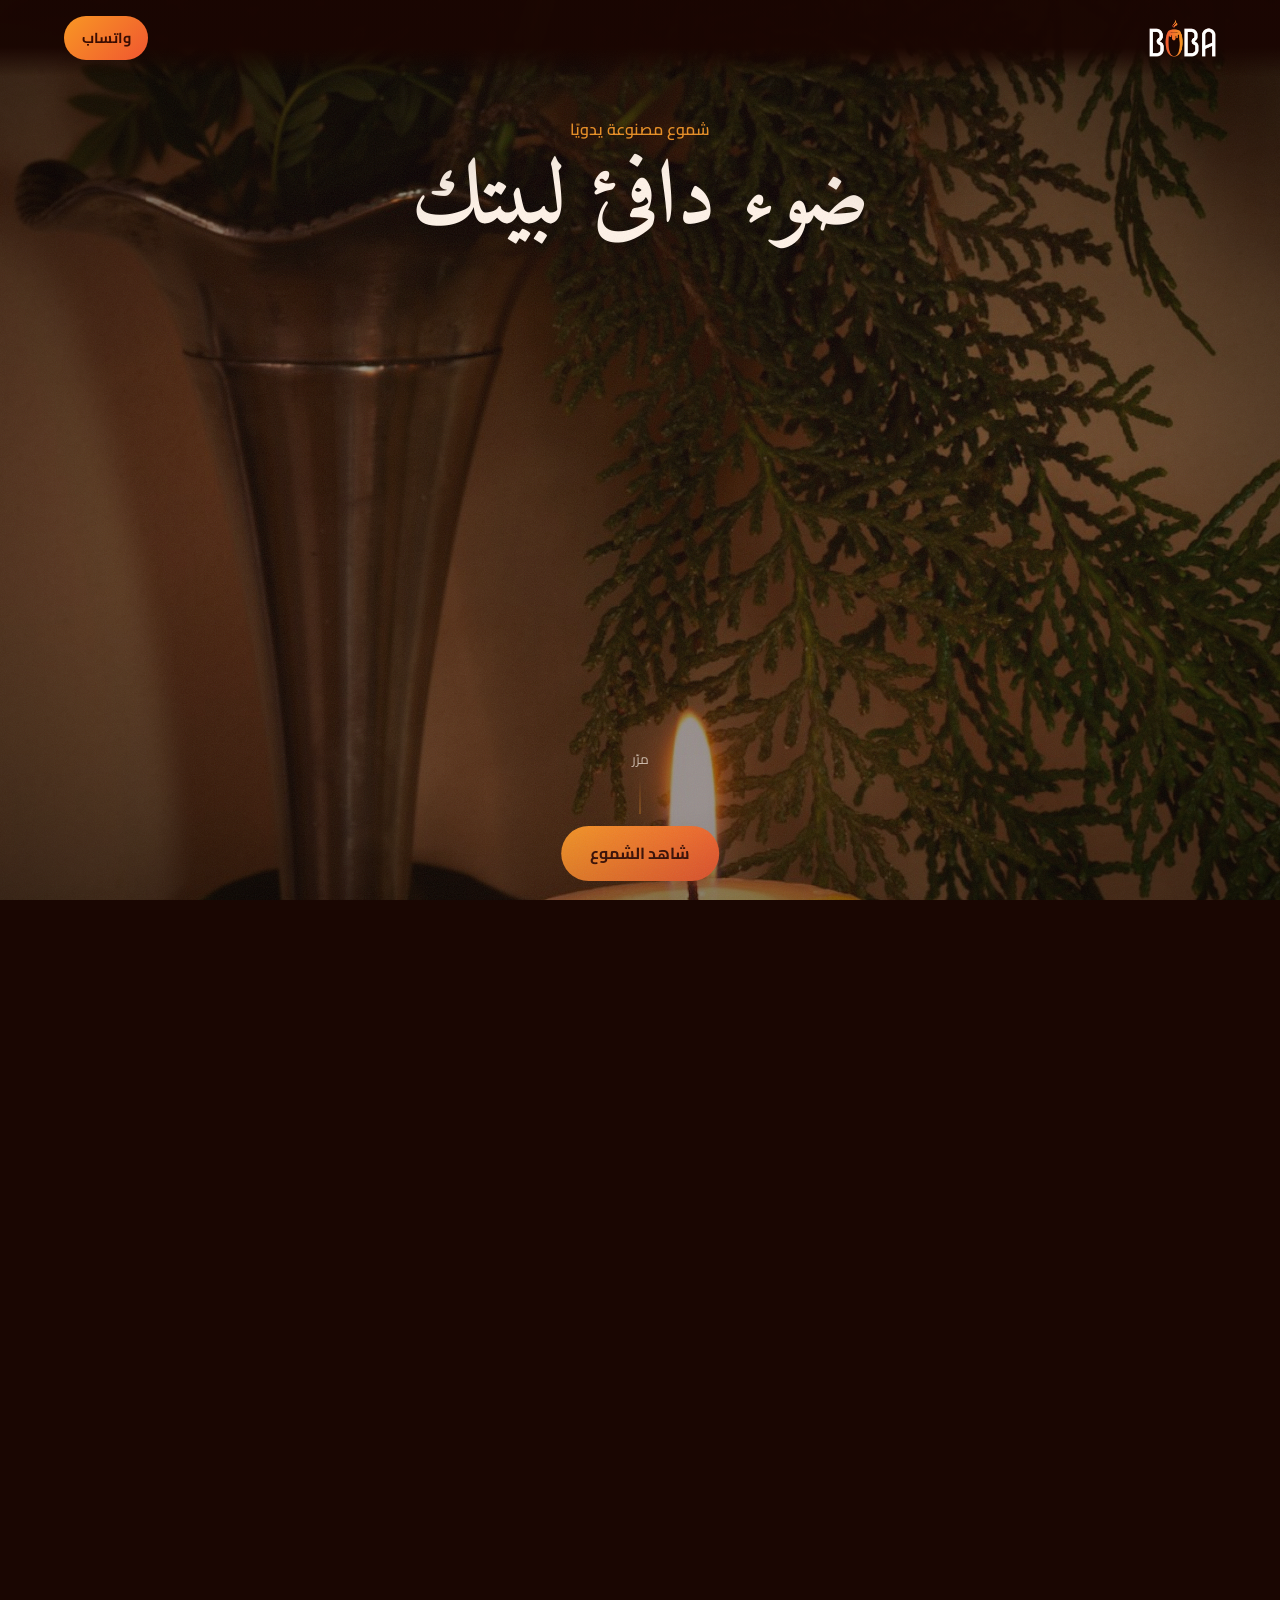
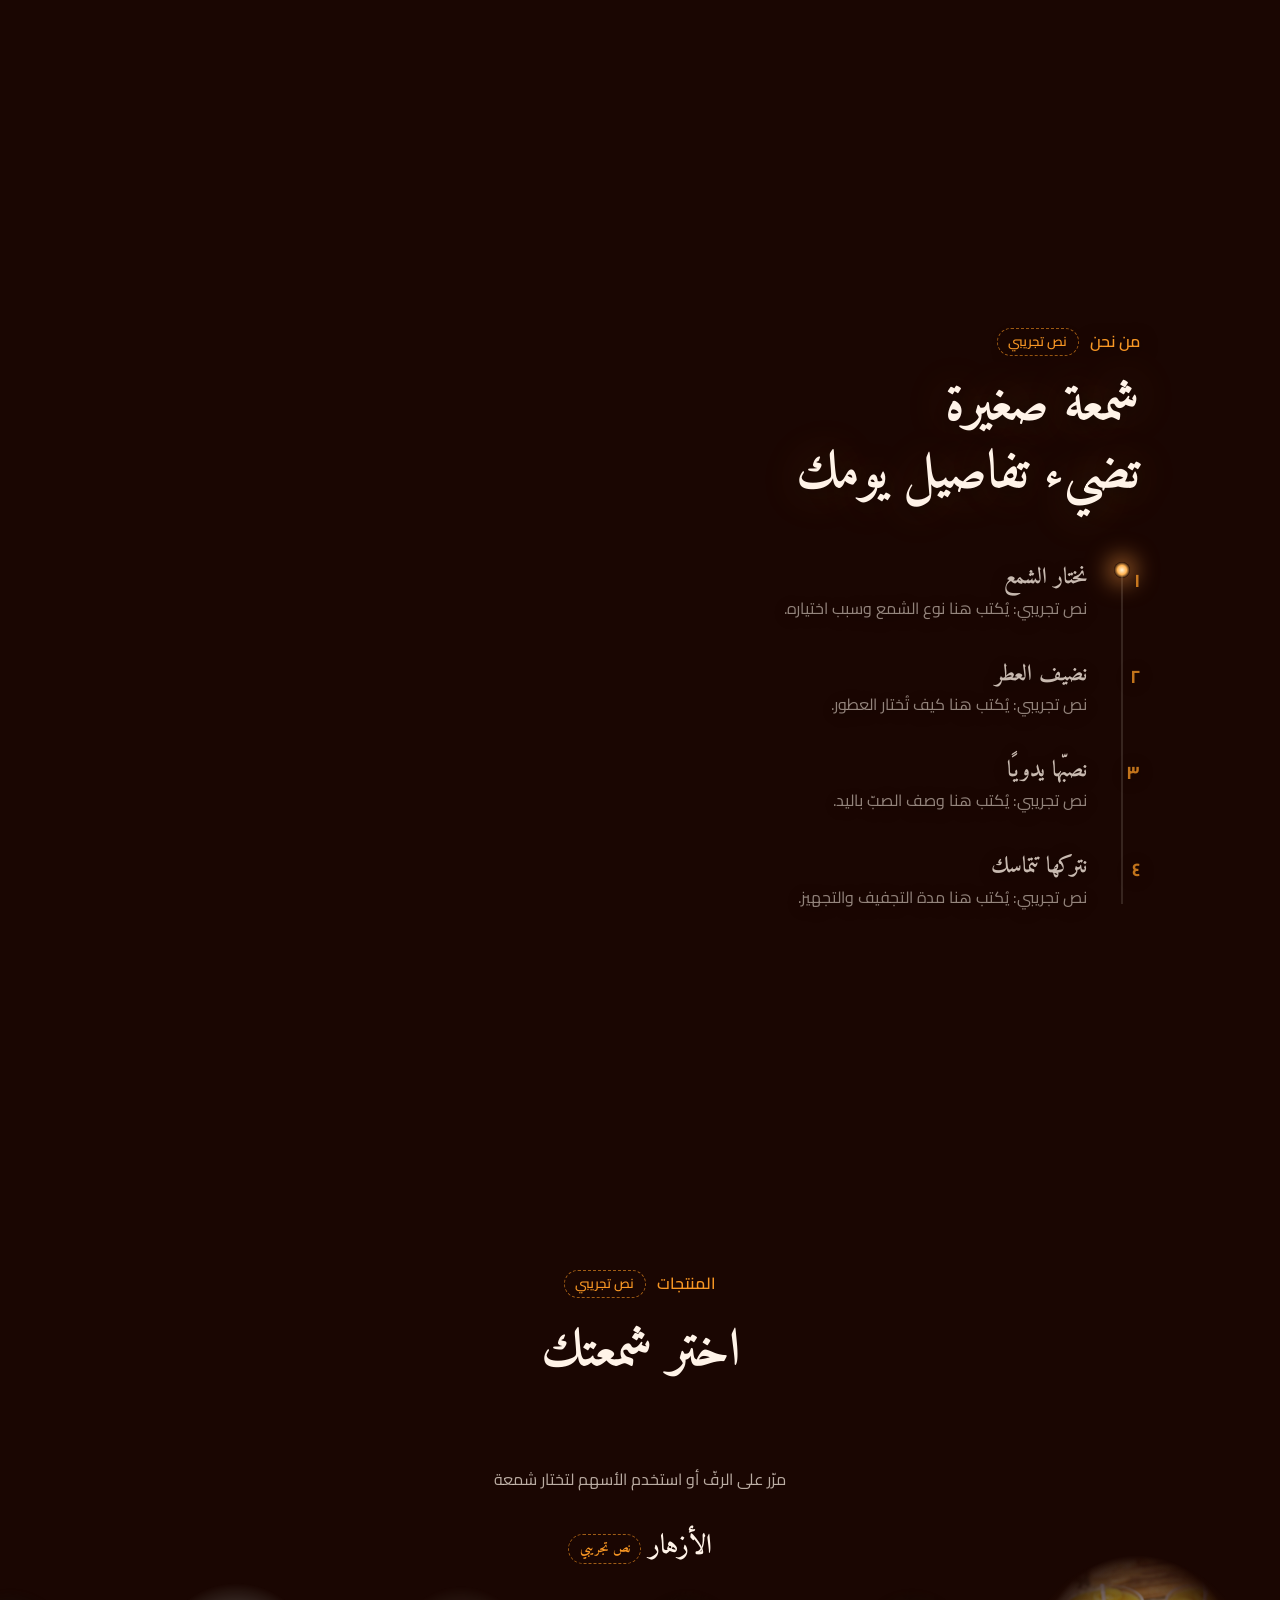
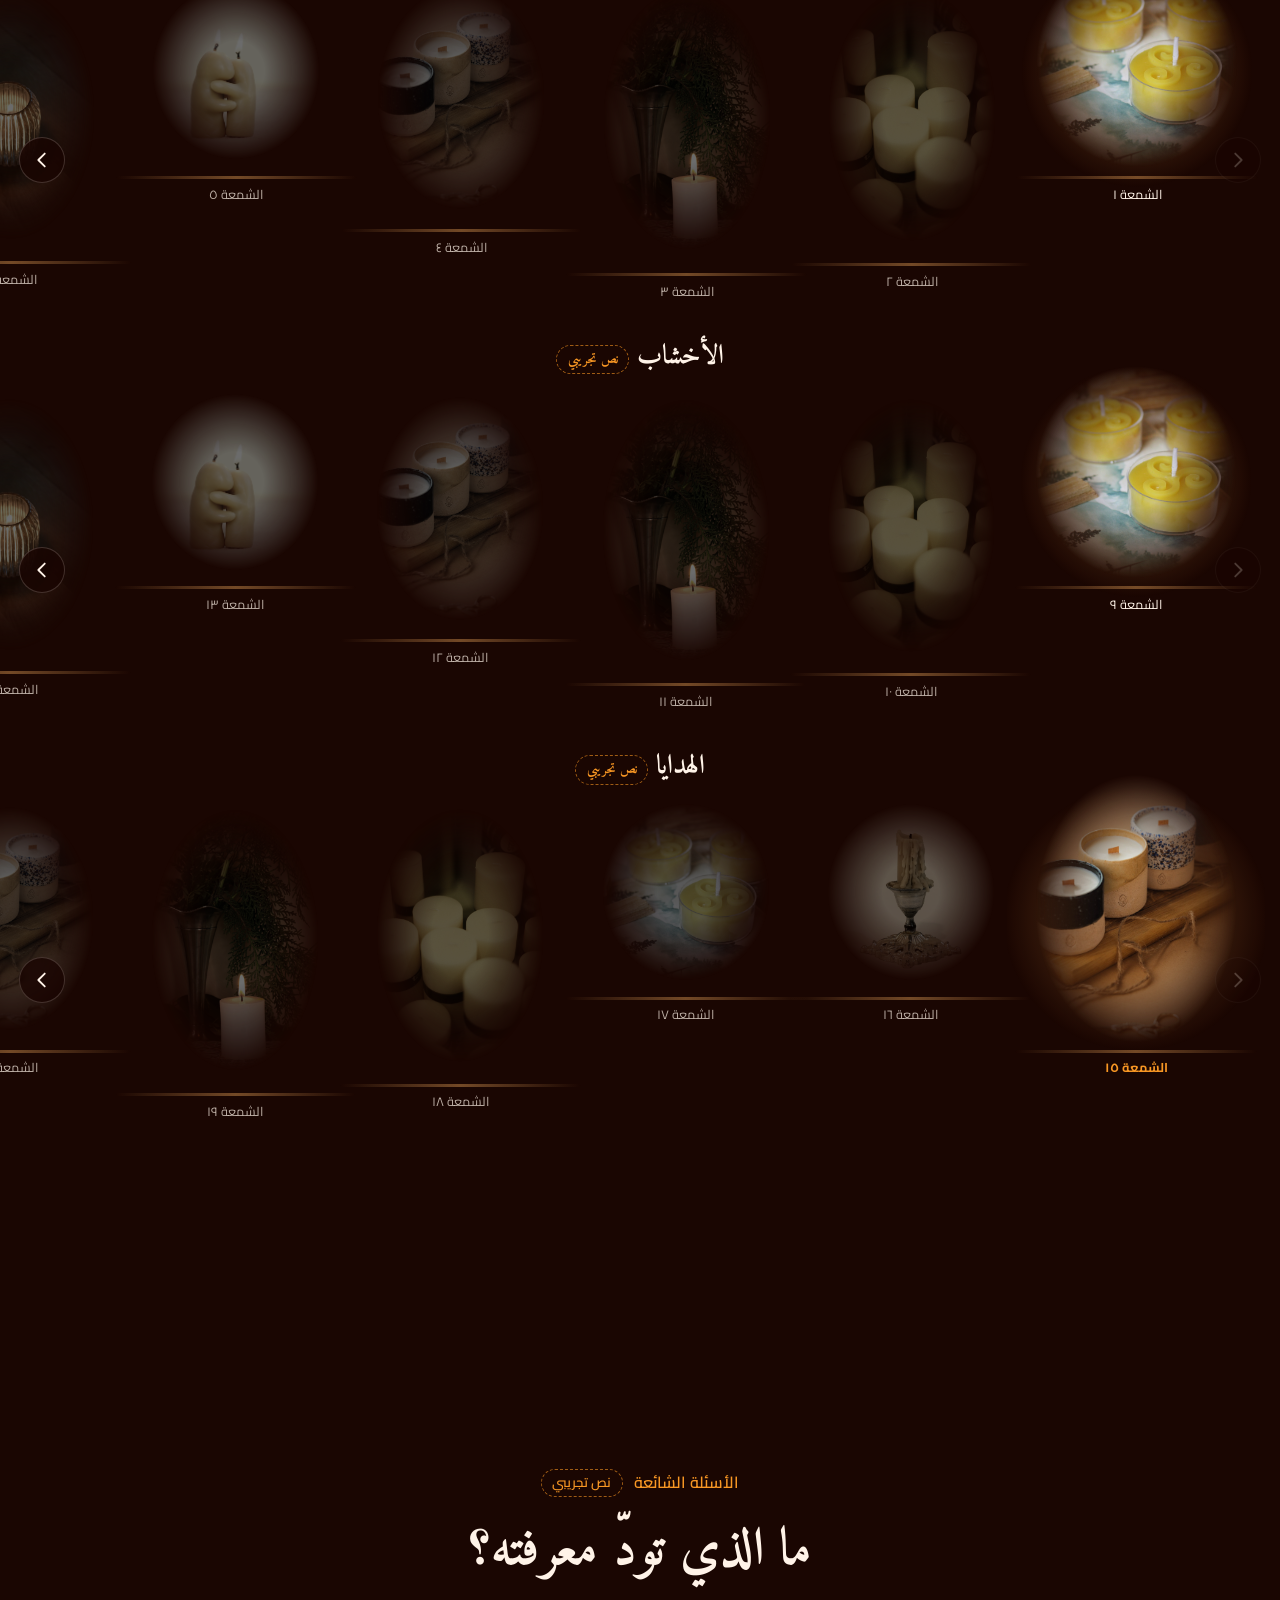
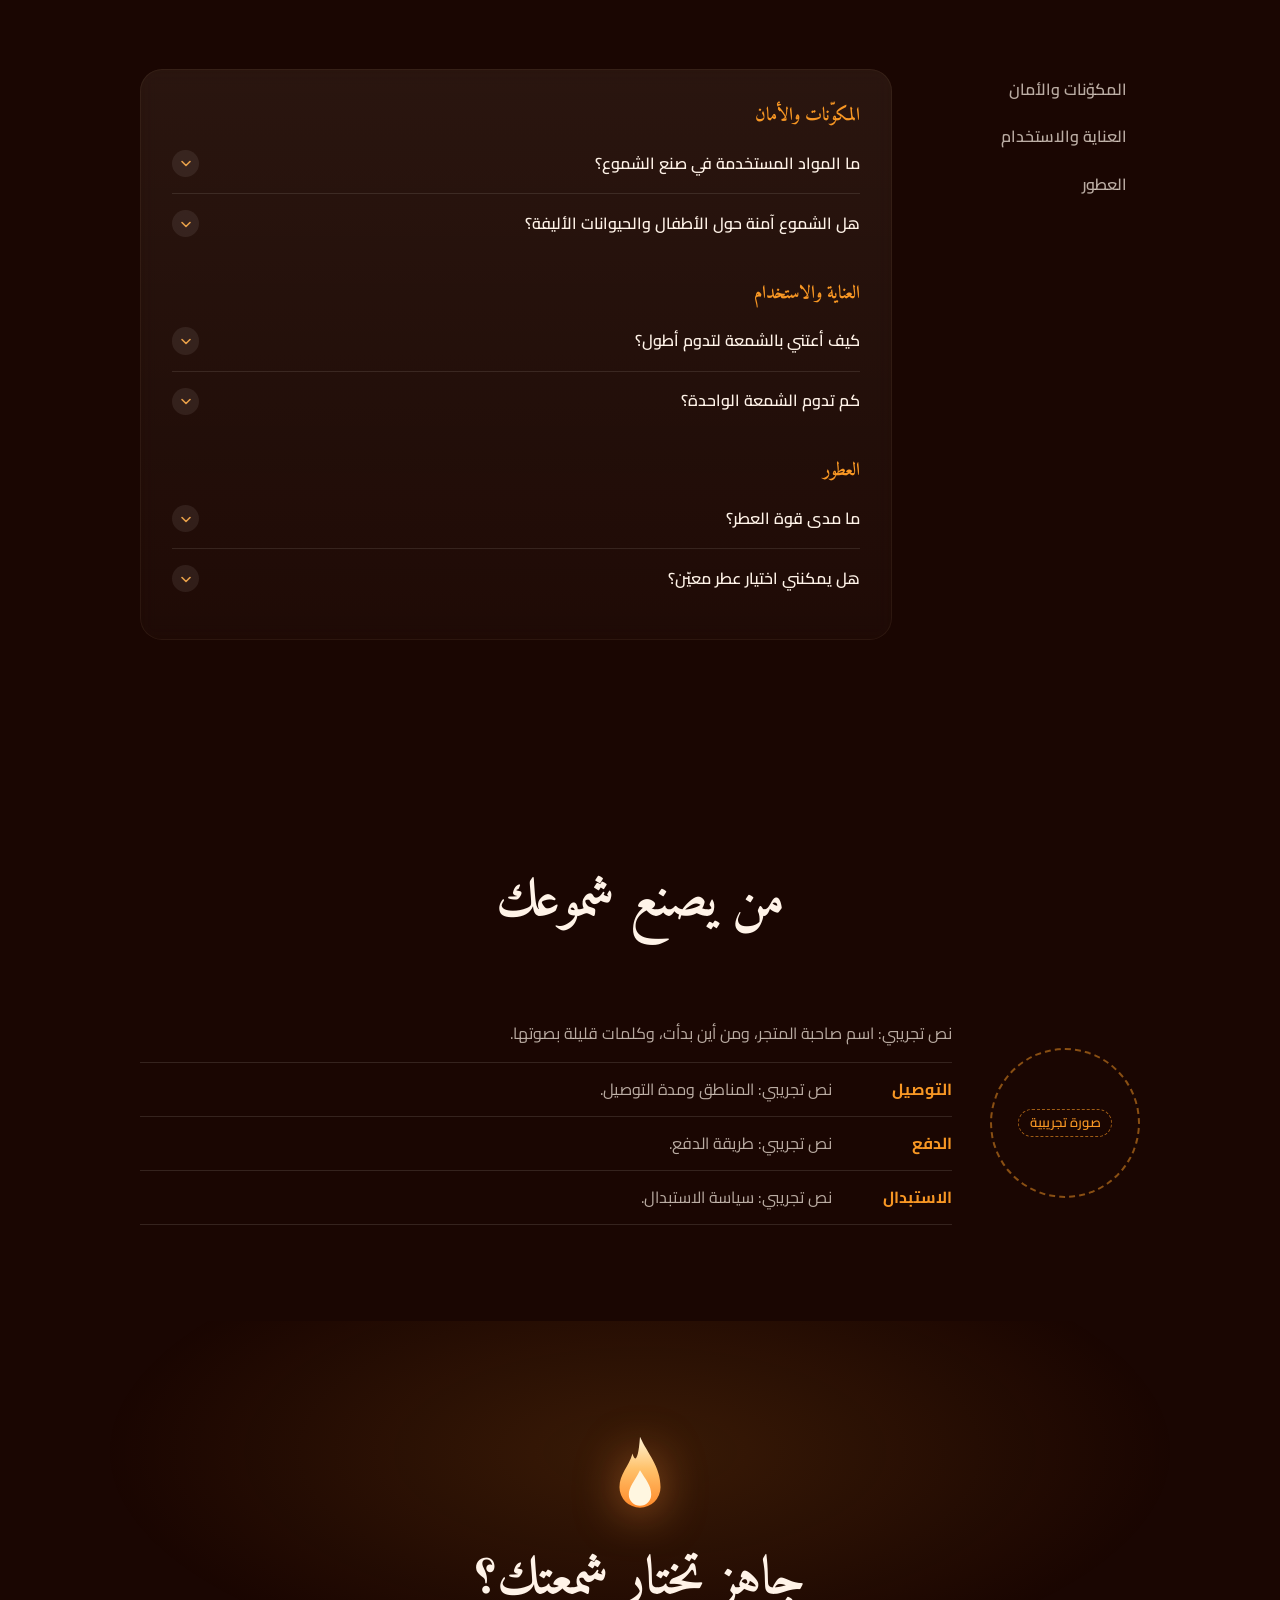
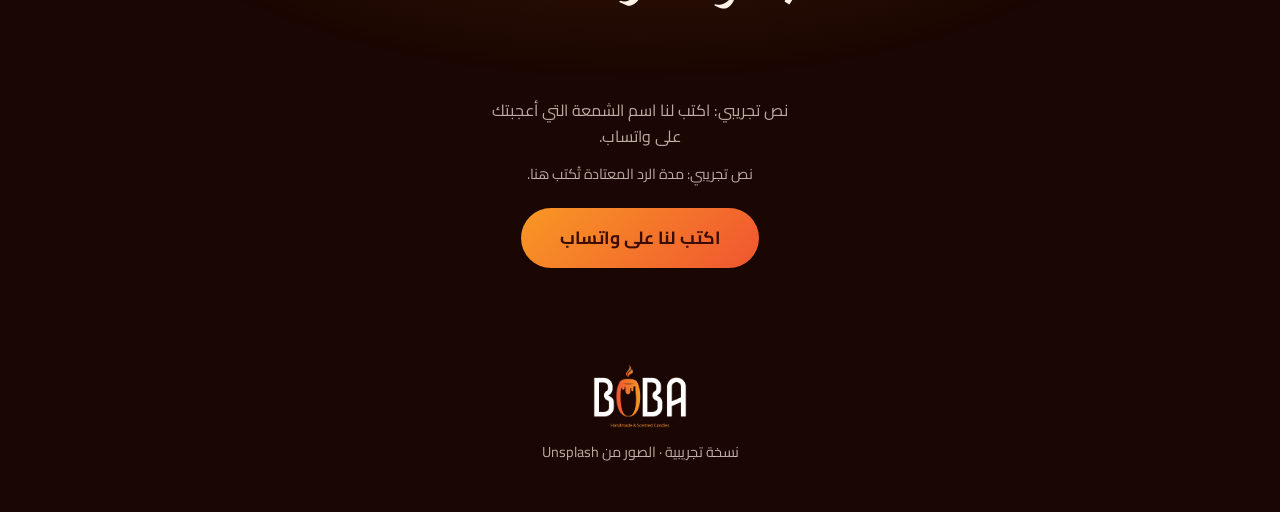
==== index.html @ e6110351 "Poodle puppies: smooth wax body with carved curl relief instead of fur shells Co-Authored-By: Claude" ====
<!doctype html>
<html lang="ar" dir="rtl">
<head>
<meta charset="utf-8">
<meta name="viewport" content="width=device-width, initial-scale=1, viewport-fit=cover">
<title>Boba Candels — شموع مصنوعة يدويًا</title>
<meta name="description" content="Boba Candels: شموع مصنوعة يدويًا وطلبات مخصصة. اختر شمعتك واطلبها عبر واتساب.">
<meta name="theme-color" content="#1a0602">
<link rel="icon" href="data:image/svg+xml,%3Csvg xmlns='http://www.w3.org/2000/svg' viewBox='0 0 32 32'%3E%3Crect width='32' height='32' rx='7' fill='%23591102'/%3E%3Cpath d='M16 5c3 5 6 8 6 12a6 6 0 0 1-12 0c0-4 3-7 6-12z' fill='%23f89724'/%3E%3Cpath d='M16 14c1.5 2.5 2.7 3.8 2.7 5.6a2.7 2.7 0 0 1-5.4 0c0-1.8 1.2-3.1 2.7-5.6z' fill='%23ffd9a0'/%3E%3C/svg%3E">
<meta property="og:type" content="website">
<meta property="og:locale" content="ar_EG">
<meta property="og:title" content="Boba Candels — شموع مصنوعة يدويًا">
<meta property="og:description" content="Boba Candels: شموع مصنوعة يدويًا وطلبات مخصصة. اختر شمعتك واطلبها عبر واتساب.">
<link rel="preconnect" href="https://fonts.googleapis.com">
<link rel="preconnect" href="https://fonts.gstatic.com" crossorigin>
<link href="https://fonts.googleapis.com/css2?family=Cairo:wght@400;600;700&family=Amiri:wght@700&display=swap" rel="stylesheet">
<link rel="modulepreload" href="./vendor/three/build/three.module.js">
<link rel="stylesheet" href="style.css?v=28">
<!-- Three.js 0.160.0, a copy kept in vendor/three (same server, cached). If it cannot load, the page shows the photo instead. -->
<script type="importmap">
{ "imports": {
  "three": "./vendor/three/build/three.module.js",
  "three/addons/": "./vendor/three/examples/jsm/"
} }
</script>
</head>
<body>

<!-- The candle: ONE fixed 3D scene behind the whole page. Its life is the scroll (see candle.js). -->
<div class="candle-bg" id="candleBg" aria-hidden="true"><canvas id="candle"></canvas></div>
<div class="candle-light" aria-hidden="true"></div>
<div class="film" aria-hidden="true"></div>

<a class="skip" href="#main">انتقل إلى المحتوى</a>

<header class="top">
  <a class="brand" href="#main" aria-label="Boba Candels"><img src="assets/brand/boba-mark.png" width="66" height="38" alt="Boba Candels"></a>
  <div class="top-actions">
    <!-- the order basket: shown once a candle was added (page.js) -->
    <button type="button" class="basket-btn" id="basketBtn" hidden aria-haspopup="dialog"><svg viewBox="0 0 24 24" aria-hidden="true"><path d="M6 8h12l-1 11H7L6 8zM9 8a3 3 0 0 1 6 0"/></svg><span>طلبك</span><b id="basketCount">٠</b></button>
    <a class="btn btn-small away" href="https://wa.me/0000000000" target="_blank" rel="noopener" aria-label="اطلب عبر واتساب">واتساب</a>
  </div>
</header>

<main id="main">

<!-- HERO: the candle appears and lights itself; scrolling turns it, then it slides aside and burns down behind the page -->
<section id="hero" class="hero">
  <div class="stage" id="stage">
    <img id="fallback" class="fallback" src="[data-uri]" data-src="assets/photos/candle-lit-vase.jpg" alt="شمعة مضاءة بجانب مزهرية" loading="lazy" decoding="async">
    <svg class="flame boot" viewBox="0 0 60 96" aria-hidden="true"><defs><linearGradient id="fl2" x1="0" y1="1" x2="0" y2="0"><stop offset="0" stop-color="#ff8a2a"/><stop offset=".55" stop-color="#ffc26b"/><stop offset="1" stop-color="#fff3d6"/></linearGradient></defs><path class="f-outer" d="M30 4C38 22 52 36 52 58a22 22 0 0 1-44 0C8 44 18 36 22 22c2 8 6 10 8-18z" fill="url(#fl2)"/><path class="f-core" d="M30 40c6 10 12 16 12 26a12 12 0 0 1-24 0c0-8 6-14 12-26z" fill="#fff6e0"/></svg>

    <div class="copy copy-a" id="copyA">
      <p class="label">شموع مصنوعة يدويًا</p>
      <h1>ضوء دافئ لبيتك</h1>
    </div>

    <div class="copy copy-b" id="copyB">
      <h2>كل شمعة تُصنع بعناية</h2>
      <p>نص تجريبي للتجربة فقط.</p>
    </div>

    <!-- A cue that there is more below (fades out as the hero is scrolled) -->
    <div class="cue" id="cue" aria-hidden="true"><div class="cue-in"><span>مرّر</span><i class="cue-line"></i></div></div>

    <!-- The one action of the hero: see the candles (the shelf). Ordering by WhatsApp starts from a candle on the shelf. -->
    <a class="btn cta" href="#products">شاهد الشموع</a>
  </div>
</section>

<!-- ABOUT: one-line promise, how a candle is made (steps, not invented years). All text is placeholder. -->
<section id="about" class="about">
  <div class="wrap">
    <p class="kicker">من نحن <span class="tag">نص تجريبي</span></p>
    <h2 class="promise reveal"><span>شمعة صغيرة</span> <span>تضيء تفاصيل يومك</span></h2>

    <!-- How a candle is made: four steps. All text is placeholder. -->
    <ol class="steps">
      <li class="reveal"><span class="num">١</span><div><h3>نختار الشمع</h3><p>نص تجريبي: يُكتب هنا نوع الشمع وسبب اختياره.</p></div></li>
      <li class="reveal"><span class="num">٢</span><div><h3>نضيف العطر</h3><p>نص تجريبي: يُكتب هنا كيف تُختار العطور.</p></div></li>
      <li class="reveal"><span class="num">٣</span><div><h3>نصبّها يدويًا</h3><p>نص تجريبي: يُكتب هنا وصف الصبّ باليد.</p></div></li>
      <li class="reveal"><span class="num">٤</span><div><h3>نتركها تتماسك</h3><p>نص تجريبي: يُكتب هنا مدة التجفيف والتجهيز.</p></div></li>
    </ol>
  </div>
</section>

<!-- PRODUCTS: a shelf you walk along. The candle nearest the middle is "lit" and shows its name and order button (page.js).
     Without JavaScript every item shows its own text and button. Names, texts and photos are all TEST content until the client lists her real candles. -->
<section id="products" class="products">
  <div class="wrap">
    <p class="kicker">المنتجات <span class="tag">نص تجريبي</span></p>
    <h2 class="promise reveal">اختر شمعتك</h2>
    <p class="shelf-hint reveal">مرّر على الرفّ أو استخدم الأسهم لتختار شمعة</p>
  </div>
  <div class="shelf" id="shelf" tabindex="0" aria-label="رفّ الشموع. مرّر لتختار شمعة">
    <div class="shelf-row">
      <div class="shelf-item">
        <div class="img"><img src="[data-uri]" data-src="assets/photos/candle-three-wood.jpg" alt="" loading="lazy" width="1600" height="1067"></div>
        <div class="shelf-meta">
          <span class="tag">نموذج تجريبي</span>
          <h3>الشمعة ١</h3>
          <p class="facts-line">٠٠٠ جم · ٠٠ ساعة · نوع العطر</p>
          <button type="button" class="detail-open" data-detail>التفاصيل</button>
          <a class="btn btn-small" href="https://wa.me/0000000000?text=%D9%85%D8%B1%D8%AD%D8%A8%D9%8B%D8%A7%D8%8C%20%D8%A3%D8%B1%D9%8A%D8%AF%20%D8%A3%D9%86%20%D8%A3%D8%B7%D9%84%D8%A8%3A%20%D8%A7%D9%84%D8%B4%D9%85%D8%B9%D8%A9%20%D9%A1" target="_blank" rel="noopener">اطلب عبر واتساب</a>
        </div>
      </div>
      <div class="shelf-item">
        <div class="img"><img src="[data-uri]" data-src="assets/photos/candle-pillars-dark-bands.jpg" alt="" loading="lazy" width="1100" height="1659"></div>
        <div class="shelf-meta">
          <span class="tag">نموذج تجريبي</span>
          <h3>الشمعة ٢</h3>
          <p class="facts-line">٠٠٠ جم · ٠٠ ساعة · نوع العطر</p>
          <button type="button" class="detail-open" data-detail>التفاصيل</button>
          <a class="btn btn-small" href="https://wa.me/0000000000?text=%D9%85%D8%B1%D8%AD%D8%A8%D9%8B%D8%A7%D8%8C%20%D8%A3%D8%B1%D9%8A%D8%AF%20%D8%A3%D9%86%20%D8%A3%D8%B7%D9%84%D8%A8%3A%20%D8%A7%D9%84%D8%B4%D9%85%D8%B9%D8%A9%20%D9%A2" target="_blank" rel="noopener">اطلب عبر واتساب</a>
        </div>
      </div>
      <div class="shelf-item">
        <div class="img"><img src="[data-uri]" data-src="assets/photos/candle-lit-vase.jpg" alt="" loading="lazy" width="1100" height="1716"></div>
        <div class="shelf-meta">
          <span class="tag">نموذج تجريبي</span>
          <h3>الشمعة ٣</h3>
          <p class="facts-line">٠٠٠ جم · ٠٠ ساعة · نوع العطر</p>
          <button type="button" class="detail-open" data-detail>التفاصيل</button>
          <a class="btn btn-small" href="https://wa.me/0000000000?text=%D9%85%D8%B1%D8%AD%D8%A8%D9%8B%D8%A7%D8%8C%20%D8%A3%D8%B1%D9%8A%D8%AF%20%D8%A3%D9%86%20%D8%A3%D8%B7%D9%84%D8%A8%3A%20%D8%A7%D9%84%D8%B4%D9%85%D8%B9%D8%A9%20%D9%A3" target="_blank" rel="noopener">اطلب عبر واتساب</a>
        </div>
      </div>
      <div class="shelf-item">
        <div class="img"><img src="[data-uri]" data-src="assets/photos/candle-ceramic-cups.jpg" alt="" loading="lazy" width="1100" height="1462"></div>
        <div class="shelf-meta">
          <span class="tag">نموذج تجريبي</span>
          <h3>الشمعة ٤</h3>
          <p class="facts-line">٠٠٠ جم · ٠٠ ساعة · نوع العطر</p>
          <button type="button" class="detail-open" data-detail>التفاصيل</button>
          <a class="btn btn-small" href="https://wa.me/0000000000?text=%D9%85%D8%B1%D8%AD%D8%A8%D9%8B%D8%A7%D8%8C%20%D8%A3%D8%B1%D9%8A%D8%AF%20%D8%A3%D9%86%20%D8%A3%D8%B7%D9%84%D8%A8%3A%20%D8%A7%D9%84%D8%B4%D9%85%D8%B9%D8%A9%20%D9%A4" target="_blank" rel="noopener">اطلب عبر واتساب</a>
        </div>
      </div>
      <div class="shelf-item">
        <div class="img"><img src="[data-uri]" data-src="assets/photos/candle-beeswax-hug.jpg" alt="" loading="lazy" width="1100" height="731"></div>
        <div class="shelf-meta">
          <span class="tag">نموذج تجريبي</span>
          <h3>الشمعة ٥</h3>
          <p class="facts-line">٠٠٠ جم · ٠٠ ساعة · نوع العطر</p>
          <button type="button" class="detail-open" data-detail>التفاصيل</button>
          <a class="btn btn-small" href="https://wa.me/0000000000?text=%D9%85%D8%B1%D8%AD%D8%A8%D9%8B%D8%A7%D8%8C%20%D8%A3%D8%B1%D9%8A%D8%AF%20%D8%A3%D9%86%20%D8%A3%D8%B7%D9%84%D8%A8%3A%20%D8%A7%D9%84%D8%B4%D9%85%D8%B9%D8%A9%20%D9%A5" target="_blank" rel="noopener">اطلب عبر واتساب</a>
        </div>
      </div>
      <div class="shelf-item">
        <div class="img"><img src="[data-uri]" data-src="assets/photos/candle-ribbed-votive.jpg" alt="" loading="lazy" width="1100" height="1648"></div>
        <div class="shelf-meta">
          <span class="tag">نموذج تجريبي</span>
          <h3>الشمعة ٦</h3>
          <p class="facts-line">٠٠٠ جم · ٠٠ ساعة · نوع العطر</p>
          <button type="button" class="detail-open" data-detail>التفاصيل</button>
          <a class="btn btn-small" href="https://wa.me/0000000000?text=%D9%85%D8%B1%D8%AD%D8%A8%D9%8B%D8%A7%D8%8C%20%D8%A3%D8%B1%D9%8A%D8%AF%20%D8%A3%D9%86%20%D8%A3%D8%B7%D9%84%D8%A8%3A%20%D8%A7%D9%84%D8%B4%D9%85%D8%B9%D8%A9%20%D9%A6" target="_blank" rel="noopener">اطلب عبر واتساب</a>
        </div>
      </div>
      <div class="shelf-item">
        <div class="img"><img src="[data-uri]" data-src="assets/photos/candle-ceramic-cups.jpg" alt="" loading="lazy" width="1100" height="1462"></div>
        <div class="shelf-meta">
          <span class="tag">نموذج تجريبي</span>
          <h3>الشمعة ٧</h3>
          <p class="facts-line">٠٠٠ جم · ٠٠ ساعة · نوع العطر</p>
          <button type="button" class="detail-open" data-detail>التفاصيل</button>
          <a class="btn btn-small" href="https://wa.me/0000000000?text=%D9%85%D8%B1%D8%AD%D8%A8%D9%8B%D8%A7%D8%8C%20%D8%A3%D8%B1%D9%8A%D8%AF%20%D8%A3%D9%86%20%D8%A3%D8%B7%D9%84%D8%A8%3A%20%D8%A7%D9%84%D8%B4%D9%85%D8%B9%D8%A9%20%D9%A7" target="_blank" rel="noopener">اطلب عبر واتساب</a>
        </div>
      </div>
      <div class="shelf-item">
        <div class="img"><img src="[data-uri]" data-src="assets/photos/candle-drippy-candlestick.jpg" alt="" loading="lazy" width="1100" height="1100"></div>
        <div class="shelf-meta">
          <span class="tag">نموذج تجريبي</span>
          <h3>الشمعة ٨</h3>
          <p class="facts-line">٠٠٠ جم · ٠٠ ساعة · نوع العطر</p>
          <button type="button" class="detail-open" data-detail>التفاصيل</button>
          <a class="btn btn-small" href="https://wa.me/0000000000?text=%D9%85%D8%B1%D8%AD%D8%A8%D9%8B%D8%A7%D8%8C%20%D8%A3%D8%B1%D9%8A%D8%AF%20%D8%A3%D9%86%20%D8%A3%D8%B7%D9%84%D8%A8%3A%20%D8%A7%D9%84%D8%B4%D9%85%D8%B9%D8%A9%20%D9%A8" target="_blank" rel="noopener">اطلب عبر واتساب</a>
        </div>
      </div>
    </div>
  </div>
  <div class="shelf-ctrl" id="shelfCtrl" hidden>
    <button type="button" id="shelfPrev" aria-label="الشمعة السابقة"><svg viewBox="0 0 24 24" aria-hidden="true"><path d="M9 5l7 7-7 7"/></svg></button>
    <span class="shelf-count" id="shelfCount" aria-hidden="true">١ / ٨</span>
    <button type="button" id="shelfNext" aria-label="الشمعة التالية"><svg viewBox="0 0 24 24" aria-hidden="true"><path d="M15 5l-7 7 7 7"/></svg></button>
  </div>
  <p class="sr-only" id="shelfLive" aria-live="polite"></p>
</section>

<!-- FAQ: product questions first, in one soft panel, grouped by topic. All questions and answers are placeholders until the client writes hers. No testimonials: there are no real reviews. -->
<section id="faq" class="faq">
  <div class="wrap">
    <p class="kicker">الأسئلة الشائعة <span class="tag">نص تجريبي</span></p>
    <h2 class="promise reveal">ما الذي تودّ معرفته؟</h2>
    <div class="faq-layout reveal">
      <nav class="faq-nav" aria-label="مواضيع الأسئلة"><a href="#faq-materials">المكوّنات والأمان</a><a href="#faq-care">العناية والاستخدام</a><a href="#faq-scent">العطور</a></nav>
      <div class="faq-panel">
        <div class="faq-group" id="faq-materials">
          <h3>المكوّنات والأمان</h3>
          <details><summary>ما المواد المستخدمة في صنع الشموع؟</summary><p>نص تجريبي: يُكتب هنا الجواب من صاحبة المتجر.</p></details>
          <details><summary>هل الشموع آمنة حول الأطفال والحيوانات الأليفة؟</summary><p>نص تجريبي: يُكتب هنا الجواب من صاحبة المتجر.</p></details>
        </div>
        <div class="faq-group" id="faq-care">
          <h3>العناية والاستخدام</h3>
          <details><summary>كيف أعتني بالشمعة لتدوم أطول؟</summary><p>نص تجريبي: يُكتب هنا الجواب من صاحبة المتجر.</p></details>
          <details><summary>كم تدوم الشمعة الواحدة؟</summary><p>نص تجريبي: يُكتب هنا الجواب من صاحبة المتجر.</p></details>
        </div>
        <div class="faq-group" id="faq-scent">
          <h3>العطور</h3>
          <details><summary>ما مدى قوة العطر؟</summary><p>نص تجريبي: يُكتب هنا الجواب من صاحبة المتجر.</p></details>
          <details><summary>هل يمكنني اختيار عطر معيّن؟</summary><p>نص تجريبي: يُكتب هنا الجواب من صاحبة المتجر.</p></details>
        </div>
      </div>
    </div>
  </div>
</section>

<!-- MAKER: who makes the candles, plus the three answers a first-time buyer needs. TEST text until the client writes hers. -->
<section class="maker">
  <div class="wrap">
    <h2 class="promise reveal">من يصنع شموعك</h2>
    <div class="maker-grid reveal">
      <div class="maker-photo" aria-hidden="true"><span class="tag">صورة تجريبية</span></div>
      <div>
        <p>نص تجريبي: اسم صاحبة المتجر، ومن أين بدأت، وكلمات قليلة بصوتها.</p>
        <dl class="promises">
          <div><dt>التوصيل</dt><dd>نص تجريبي: المناطق ومدة التوصيل.</dd></div>
          <div><dt>الدفع</dt><dd>نص تجريبي: طريقة الدفع.</dd></div>
          <div><dt>الاستبدال</dt><dd>نص تجريبي: سياسة الاستبدال.</dd></div>
        </dl>
      </div>
    </div>
  </div>
</section>

<!-- CLOSING: the last thing a visitor meets is an invitation to order. Text is a placeholder. -->
<section class="closing">
  <div class="wrap">
    <svg class="flame" viewBox="0 0 60 96" aria-hidden="true"><defs><linearGradient id="fl" x1="0" y1="1" x2="0" y2="0"><stop offset="0" stop-color="#ff8a2a"/><stop offset=".55" stop-color="#ffc26b"/><stop offset="1" stop-color="#fff3d6"/></linearGradient></defs><path class="f-outer" d="M30 4C38 22 52 36 52 58a22 22 0 0 1-44 0C8 44 18 36 22 22c2 8 6 10 8-18z" fill="url(#fl)"/><path class="f-core" d="M30 40c6 10 12 16 12 26a12 12 0 0 1-24 0c0-8 6-14 12-26z" fill="#fff6e0"/></svg>
    <h2 class="promise reveal">جاهز تختار شمعتك؟</h2>
    <p class="reveal">نص تجريبي: اكتب لنا اسم الشمعة التي أعجبتك على واتساب.</p>
    <p class="reveal reassure">نص تجريبي: مدة الرد المعتادة تُكتب هنا.</p>
    <a class="btn reveal" href="https://wa.me/0000000000?text=%D9%85%D8%B1%D8%AD%D8%A8%D9%8B%D8%A7%D8%8C%20%D8%A3%D8%B1%D9%8A%D8%AF%20%D8%A3%D9%86%20%D8%A3%D8%B7%D9%84%D8%A8%20%D8%B4%D9%85%D8%B9%D8%A9" target="_blank" rel="noopener">اكتب لنا على واتساب</a>
  </div>
</section>

</main>

<footer class="end"><img src="assets/brand/boba-logo.png" width="94" height="64" alt="Boba Candels, Handmade &amp; Scented Candles" loading="lazy">نسخة تجريبية · الصور من Unsplash</footer>

<!-- PRODUCT DETAIL: opens when a candle is pressed (page.js fills it from products.json). All facts are TEST text until the client supplies hers. -->
<div class="detail-scrim" id="detailScrim" hidden></div>
<aside class="detail" id="detail" role="dialog" aria-modal="true" aria-labelledby="detailName" aria-hidden="true" tabindex="-1">
  <div class="detail-head"><button type="button" class="detail-close" id="detailClose" aria-label="إغلاق"><svg viewBox="0 0 24 24" aria-hidden="true"><path d="M6 6l12 12M18 6L6 18"/></svg></button></div>
  <div class="detail-body" id="detailBody"></div>
  <div class="detail-foot"><button type="button" class="btn" id="detailOrder">أضف للطلب</button></div>
</aside>

<!-- THE ORDER: every candle the buyer added, with a note for each one. It is sent as ONE WhatsApp message; prices are talked about with the seller there. -->
<div class="detail-scrim" id="orderScrim" hidden></div>
<aside class="detail order" id="order" role="dialog" aria-modal="true" aria-labelledby="orderTitle" aria-hidden="true" tabindex="-1">
  <div class="detail-head"><button type="button" class="detail-close" id="orderClose" aria-label="إغلاق"><svg viewBox="0 0 24 24" aria-hidden="true"><path d="M6 6l12 12M18 6L6 18"/></svg></button></div>
  <div class="detail-body" id="orderBody"></div>
  <div class="detail-foot"><a class="btn" id="orderSend" href="#" target="_blank" rel="noopener" aria-disabled="true">أرسل الطلب عبر واتساب</a></div>
</aside>
<script src="page.js?v=20" defer></script>
<script type="module" src="candle.js?v=32"></script>
</body>
</html>

<!-- redeploy -->
---- style.css ----
/* Brand: Boba Candels (2026-10-30): the colours of her logo: deep brown-red #591102, orange #f89724, red-orange #f05630. Her real texts are still to come. */
:root{
  --bg:#1a0602; --bg-glow:#3a1005; --text:#fff3e8; --muted:rgba(255,243,232,.7);
  --amber:#f89724; --on-amber:#3a0d02; --accent:#f05630; --brand:#591102;
  --font:'Cairo','Segoe UI',Tahoma,system-ui,sans-serif;
  --gutter:clamp(16px,5vw,64px);
}
*{box-sizing:border-box;margin:0;padding:0;-webkit-tap-highlight-color:transparent}
html{-webkit-text-size-adjust:100%}
body{font-family:var(--font);background:var(--bg);color:var(--text);line-height:1.6;-webkit-font-smoothing:antialiased;overflow-x:hidden}
a{color:inherit;text-decoration:none}
/* Arabic: never add letter-spacing or uppercase, they break the joined letters */

.top{position:fixed;inset:0 0 auto 0;z-index:10;display:flex;justify-content:space-between;align-items:center;padding:calc(1rem + env(safe-area-inset-top)) var(--gutter) 1rem;background:linear-gradient(rgba(26,6,2,.75),transparent)}
.brand{font-weight:700;font-size:1.15rem}

.btn{display:inline-block;background:linear-gradient(135deg,var(--amber),var(--accent));color:var(--on-amber);padding:.9rem 1.8rem;border-radius:999px;font-weight:700;font-size:1rem;transition:transform .2s,box-shadow .2s}
.btn:hover{transform:translateY(-2px);box-shadow:0 10px 28px rgba(248,151,36,.35)}
.btn-small{padding:.5rem 1.1rem;font-size:.9rem}
:focus-visible{outline:2px solid var(--amber);outline-offset:3px;border-radius:8px}

/* the hero: a tall section with a sticky stage */
.hero{position:relative;height:260vh}
.stage{position:sticky;top:0;height:100svh;overflow:hidden}
/* the candle: one fixed scene behind everything; the sections sit on top of it */
.candle-bg{position:fixed;inset:0 0 auto 0;height:100vh;height:100lvh;z-index:0;pointer-events:none;opacity:0;transition:opacity 1.6s ease}   /* as tall as the largest window: the canvas never resizes with the phone's browser bar */
.candle-bg.ready{opacity:1}
#candle{position:absolute;inset:0;width:100%;height:100%;display:block}
.hero,.about,.products,.end{position:relative;z-index:1}
.film{position:fixed;inset:0;z-index:3;pointer-events:none}
/* fine film grain over the scene: hides banding in the dark gradients and makes it feel photographed */
.film::before{content:"";position:absolute;inset:0;opacity:.1;mix-blend-mode:overlay;background-image:url("data:image/svg+xml,%3Csvg xmlns='http://www.w3.org/2000/svg' width='160' height='160'%3E%3Cfilter id='n'%3E%3CfeTurbulence type='fractalNoise' baseFrequency='.9' numOctaves='2' stitchTiles='stitch'/%3E%3C/filter%3E%3Crect width='100%25' height='100%25' filter='url(%23n)'/%3E%3C/svg%3E")}
.copy,.cta{z-index:2}
.film::after{content:"";position:absolute;inset:0;background:radial-gradient(ellipse at 50% 55%,transparent 45%,rgba(0,0,0,.5) 100%)}   /* soft vignette */
.fallback{display:none;position:absolute;inset:0;width:100%;height:100%;object-fit:cover;opacity:.55}
.stage.no3d .fallback{display:block}
html.no3d .candle-bg{display:none}

.copy{position:absolute;inset-inline:0;top:clamp(5.2rem,13vh,8rem);text-align:center;padding:0 var(--gutter);pointer-events:none;text-shadow:0 2px 30px rgba(0,0,0,.6)}
.copy-b{opacity:0}
.label{font-size:1rem;color:var(--amber);font-weight:600;margin-bottom:.4rem}
h1{font-size:clamp(2.6rem,8.5vw,5.6rem);font-weight:700;line-height:1.15}
h2{font-size:clamp(1.9rem,5.5vw,3.4rem);font-weight:700;line-height:1.2}
.copy-b p{color:var(--muted);margin-top:.6rem}

/* the headline arrives softly, then the button breathes */
@keyframes rise{from{opacity:0;transform:translateY(22px)}to{opacity:1;transform:none}}
@keyframes pulse{0%,100%{box-shadow:0 0 0 0 rgba(248,151,36,0)}50%{box-shadow:0 0 28px 4px rgba(248,151,36,.28)}}
.copy-a .label{animation:rise 1s .5s both}
.copy-a h1{animation:rise 1.2s .75s both}
.cta{animation:pulse 3.4s ease-in-out infinite}
.cta{position:absolute;left:50%;bottom:calc(1.2rem + env(safe-area-inset-bottom));translate:-50% 0;white-space:nowrap}
.cta:hover{translate:-50% -2px}

.end{padding:3rem var(--gutter) calc(3rem + env(safe-area-inset-bottom));text-align:center;color:var(--muted);font-size:.9rem}

@media (prefers-reduced-motion:reduce){*{animation:none!important;transition-property:color,background-color,border-color,opacity,box-shadow!important}}   /* nothing moves; colour and fade feedback stays */

/* ABOUT: promise line and the steps timeline. Text is placeholder until the client supplies facts. */
.wrap{width:min(1000px,100% - var(--gutter)*2);margin-inline:auto}
/* the candle burns beside About: no veil, the text sits on the scene */
.about{min-height:170vh;padding:clamp(4rem,10vw,8rem) 0;background:none}
.kicker{display:flex;justify-content:center;align-items:center;gap:.7rem;color:var(--amber);font-weight:600;margin-bottom:1rem}
.tag{font-size:.72rem;font-weight:600;padding:.15rem .65rem;border:1px dashed rgba(248,151,36,.6);border-radius:999px;color:var(--amber)}
.promise{text-align:center;font-size:clamp(2rem,6.5vw,4rem);max-width:18ch;margin:0 auto clamp(3rem,7vw,5rem)}

.steps{list-style:none;position:relative;display:grid;gap:2.2rem;max-width:640px;margin-inline:auto}
.steps::before{content:"";position:absolute;inset-block:1.5rem;inset-inline-start:calc(1.5rem - 1px);width:2px;background:linear-gradient(var(--amber),rgba(248,151,36,.08))}
.steps li{display:grid;grid-template-columns:3rem 1fr;gap:1.2rem;align-items:start}
.num{position:relative;z-index:1;width:3rem;height:3rem;border-radius:50%;background:var(--bg);border:2px solid var(--amber);display:grid;place-items:center;font-weight:700;font-size:1.2rem;color:var(--amber)}
.steps h3{font-size:1.4rem;line-height:1.3;margin-bottom:.2rem}
.steps p{color:var(--muted)}


.reveal{opacity:0;transform:translateY(24px);transition:opacity .9s ease,transform 1s cubic-bezier(.16,1,.3,1)}
.reveal.in{opacity:1;transform:none}
@media (prefers-reduced-motion:reduce){.reveal{opacity:1;transform:none}}

/* ---------- one scene: the candle's light on the content, soft glass, no hard edges ---------- */
/* a warm glow centred on the flame; its position and strength come from candle.js (--lx, --ly, --li) */
.candle-light{position:fixed;inset:0;z-index:2;pointer-events:none;mix-blend-mode:screen;
  background:radial-gradient(circle at var(--lx,50%) var(--ly,50%),rgba(255,176,90,calc(.3 * var(--li,0))) 0,rgba(255,140,60,calc(.11 * var(--li,0))) 26%,rgba(255,120,40,0) 58%)}
/* cards are soft glass, with no outline */
/* wide screens: the candle takes the left of the page while you read About, and the text sits on the right */
@media (min-width:900px){
  .about .wrap{padding-left:44%}
  .about .promise{text-align:start;margin-inline:0;max-width:16ch}
  .about .kicker{justify-content:flex-start}
  .about .steps{margin-inline:0;max-width:none}
}

/* readability over the candle: a soft shadow behind the About text */
.about{text-shadow:0 2px 18px rgba(0,0,0,.65)}

/* ---------- FAQ: one soft glass panel, topic groups, a side list on wide screens ---------- */
.faq{padding:clamp(4rem,10vw,8rem) 0;position:relative;z-index:1}
.faq-layout{display:grid;grid-template-columns:200px 1fr;gap:clamp(1.5rem,4vw,3rem);margin-top:clamp(2rem,5vw,3rem);align-items:start}
.faq-nav{position:sticky;top:6rem;display:grid;gap:.35rem}
.faq-nav a{padding:.5rem .8rem;border-radius:12px;color:var(--muted);font-weight:600;transition:background .2s,color .2s}
.faq-nav a:hover{background:rgba(255,243,232,.07);color:var(--text)}
.faq-panel{background:linear-gradient(rgba(255,232,200,.07),rgba(255,232,200,.025));box-shadow:inset 0 0 0 1px rgba(255,214,160,.06);-webkit-backdrop-filter:blur(8px);backdrop-filter:blur(8px);border-radius:22px;padding:clamp(1rem,3vw,2rem)}
.faq-group{scroll-margin-top:6rem}
.faq-group+.faq-group{margin-top:1.6rem}
.faq-group h3{color:var(--amber);font-size:1.15rem;margin-bottom:.2rem}
.faq details{border-top:1px solid rgba(255,243,232,.1)}
.faq-group h3+details{border-top:0}
.faq summary{list-style:none;cursor:pointer;display:flex;align-items:center;justify-content:space-between;gap:1rem;padding:1rem 0;min-height:44px;font-weight:600}
.faq summary::-webkit-details-marker{display:none}
.faq summary::after{content:"";flex:none;width:1.7rem;height:1.7rem;border-radius:50%;background:rgba(255,243,232,.08) url("data:image/svg+xml,%3Csvg xmlns='http://www.w3.org/2000/svg' viewBox='0 0 12 12'%3E%3Cpath d='M2 4.5l4 4 4-4' fill='none' stroke='%23e8a14a' stroke-width='1.6' stroke-linecap='round' stroke-linejoin='round'/%3E%3C/svg%3E") center/.75rem no-repeat;transition:transform .25s ease}
.faq details[open] summary::after{transform:rotate(180deg)}
.faq details p{color:var(--muted);padding:0 0 1.1rem;max-width:60ch}
@media (max-width:899px){.faq-layout{grid-template-columns:1fr}.faq-nav{display:none}}

/* ---------- PRODUCTS: a shelf you walk along (no cards) ---------- */
.products{padding:clamp(4rem,10vw,8rem) 0}
.shelf-hint{text-align:center;color:var(--muted);margin-top:-.2rem}
.shelf{--w:clamp(210px,64vw,300px);overflow-x:auto;overscroll-behavior-x:contain;scroll-snap-type:x mandatory;scrollbar-width:none;-webkit-overflow-scrolling:touch;margin-top:clamp(1.5rem,4vw,2.5rem);padding:2.4rem 0 1rem;outline-offset:-6px}
.shelf::-webkit-scrollbar{display:none}
.shelf-row{display:flex;gap:clamp(1rem,3vw,2.2rem);width:max-content;padding-inline:calc(50vw - var(--w) / 2)}   /* so the first and the last candle can both reach the middle */
.shelf-item{flex:none;width:var(--w);scroll-snap-align:center;display:flex;flex-direction:column;align-items:center;gap:.9rem;cursor:pointer}
.shelf-item .img{position:relative;width:100%;aspect-ratio:3/4}
.shelf-item img{display:block;width:100%;height:100%;object-fit:cover;transition:filter .6s ease,transform .6s ease;-webkit-mask-image:radial-gradient(ellipse 50% 50% at 50% 50%,#000 34%,transparent 100%);mask-image:radial-gradient(ellipse 50% 50% at 50% 50%,#000 34%,transparent 100%)}
.shelf-item .img::before{content:"";position:absolute;inset:-18%;background:radial-gradient(circle,rgba(255,170,80,.34),transparent 62%);opacity:0;transition:opacity .6s ease;pointer-events:none}
.shelf-item .img::after{content:"";position:absolute;inset-inline:-1.6rem;bottom:-.5rem;height:3px;border-radius:3px;background:linear-gradient(90deg,transparent,rgba(190,130,70,.55),transparent)}   /* a thin wooden shelf */
.shelf-meta{text-align:center;display:flex;flex-direction:column;align-items:center;gap:.35rem;min-height:10.5rem}
.shelf-meta h3{font-size:1.4rem}
.shelf-meta p{color:var(--muted)}
/* with JavaScript: only the candle in the middle is lit and shows its text */
.shelf.js .shelf-item img{filter:brightness(.42) saturate(.6);transform:scale(.88)}
.shelf.js .shelf-item.is-active img{filter:none;transform:translateY(-10px) scale(1.06)}
.shelf.js .shelf-item.is-active .img::before{opacity:1}
.shelf.js .shelf-item:not(.is-active) .shelf-meta{opacity:0;visibility:hidden;transition:opacity .3s ease,visibility 0s .3s}
.shelf.js .shelf-item.is-active .shelf-meta{opacity:1;visibility:visible;transition:opacity .5s ease .15s}
.shelf-ctrl{display:flex;justify-content:center;gap:.8rem;margin-top:.4rem}
.shelf-ctrl[hidden]{display:none}
.shelf-ctrl button{width:46px;height:46px;border-radius:50%;border:0;background:rgba(255,243,232,.09);color:var(--text);font:inherit;font-size:1.6rem;line-height:1;cursor:pointer;transition:background .2s}
.shelf-ctrl button:hover{background:rgba(255,243,232,.18)}
/* the room's light also moves to the lit candle (set by page.js); the candle's own glow is the first layer */
@property --sx{syntax:'<length>';inherits:false;initial-value:50vw}
@property --sy{syntax:'<length>';inherits:false;initial-value:50vh}
@property --si{syntax:'<number>';inherits:false;initial-value:0}
.candle-light{transition:--sx .7s ease,--sy .7s ease,--si .7s ease}
.candle-light{background:
  radial-gradient(circle at var(--lx,50%) var(--ly,50%),rgba(255,176,90,calc(.3 * var(--li,0))) 0,rgba(255,140,60,calc(.11 * var(--li,0))) 26%,rgba(255,120,40,0) 58%),
  radial-gradient(circle at var(--sx) var(--sy),rgba(255,176,90,calc(.24 * var(--si))) 0,rgba(255,140,60,calc(.09 * var(--si))) 30%,rgba(255,120,40,0) 62%)}
/* with 3D running the candles are drawn on the page's canvas behind the shelf, so the stand-in photos (kept for when 3D cannot run) step aside */
.shelf.is3d .img img{display:none}
.shelf.is3d .img::before{display:none}
/* the stand-in photos are only for when 3D cannot run: while the page loads they stay hidden, so a reload never flashes a photo before the 3D candle */
.shelf.js .img img{visibility:hidden}
html.no3d .shelf.js .img img{visibility:visible}

/* ---------- PRODUCT DETAIL: a soft glass panel that opens when a candle is pressed ---------- */
.detail-open{display:none;background:none;border:1px solid rgba(255,243,232,.35);color:var(--text);font:inherit;font-size:.9rem;padding:.4rem 1rem;border-radius:999px;cursor:pointer;transition:background .2s,border-color .2s}
.detail-open:hover{background:rgba(255,243,232,.1);border-color:var(--amber)}
.shelf.js .detail-open{display:inline-block}
.detail-scrim{position:fixed;inset:0;background:rgba(12,3,1,.5);-webkit-backdrop-filter:blur(3px);backdrop-filter:blur(3px);z-index:30;opacity:0;transition:opacity .4s}
.detail-scrim.open{opacity:1}
.detail{position:fixed;z-index:31;inset-block:0;inset-inline-end:0;width:min(420px,94vw);background:linear-gradient(180deg,rgba(52,14,6,.92),rgba(30,8,3,.94));-webkit-backdrop-filter:blur(22px);backdrop-filter:blur(22px);border-inline-start:1px solid rgba(248,151,36,.28);box-shadow:0 0 80px rgba(0,0,0,.55);transform:translateX(-104%);visibility:hidden;transition:transform .55s cubic-bezier(.2,.7,.2,1),visibility 0s .55s;display:flex;flex-direction:column;outline:none}
.detail.open{transform:none;visibility:visible;transition:transform .55s cubic-bezier(.2,.7,.2,1)}
.detail-close{position:absolute;top:.8rem;inset-inline-start:.8rem;width:40px;height:40px;border-radius:50%;border:0;background:rgba(22,6,2,.55);-webkit-backdrop-filter:blur(8px);backdrop-filter:blur(8px);color:var(--text);font-size:1.5rem;line-height:1;cursor:pointer;z-index:2;transition:background .2s}
.detail-close:hover{background:rgba(22,6,2,.8)}
.detail-body{overflow-y:auto;overscroll-behavior:contain;flex:1;display:flex;flex-direction:column;scrollbar-width:thin;scrollbar-color:rgba(248,151,36,.35) transparent}
.detail-body>*{flex:none}
.detail-in{padding:1.3rem 1.5rem 1.6rem;display:flex;flex-direction:column;gap:1.5rem}
.detail:not(.has-shot) .detail-in{padding-top:4rem}
.shot{position:relative;margin:0;aspect-ratio:4/3.1;overflow:hidden}
.shot img{width:100%;height:100%;object-fit:cover;display:block;transform:scale(1.08);transition:transform 1.6s cubic-bezier(.2,.7,.2,1)}
.detail.open .shot img{transform:scale(1)}
.shot::after{content:"";position:absolute;inset:auto 0 0 0;height:55%;background:linear-gradient(180deg,transparent,rgba(24,15,9,.97))}
.shot figcaption{position:absolute;inset-inline:1.5rem;bottom:.7rem;z-index:1;font-size:.72rem;color:rgba(255,243,232,.6);display:flex;gap:.6rem;align-items:center}
.shot figcaption .tag{background:rgba(22,6,2,.5)}
.detail h3{font-size:2rem;line-height:1.15;margin:0}
.detail .kick{display:flex;align-items:center;gap:.6rem;margin-bottom:.5rem}
.detail .lead{color:var(--muted);margin:.35rem 0 0}
.detail .rule{height:1px;border:0;background:linear-gradient(90deg,transparent,rgba(248,151,36,.5),transparent);margin:0}
.detail h4{font-size:.82rem;letter-spacing:.05em;color:var(--amber);margin:0 0 .7rem;font-weight:700;display:flex;align-items:center;gap:.5rem}
.detail h4::after{content:"";flex:1;height:1px;background:rgba(255,243,232,.12)}
.facts{display:grid;grid-template-columns:1fr 1fr;gap:.6rem;margin:0}
.facts div{background:rgba(255,243,232,.055);border:1px solid rgba(255,243,232,.08);border-radius:14px;padding:.75rem .9rem;display:grid;grid-template-columns:auto 1fr;column-gap:.65rem;align-items:center}
.facts svg{grid-row:span 2;width:22px;height:22px;stroke:var(--amber);fill:none;stroke-width:1.6;stroke-linecap:round;stroke-linejoin:round}
.facts dt{font-size:.72rem;color:var(--muted)}
.facts dd{margin:0;font-weight:700;font-size:.98rem}
.notes{display:grid;gap:.15rem}
.note{display:grid;grid-template-columns:auto 4.2rem 1fr;align-items:center;gap:.8rem;padding:.55rem 0;border-bottom:1px solid rgba(255,243,232,.08)}
.note:last-child{border-bottom:0}
.note i{width:calc(.5rem + var(--s)*.35rem);height:calc(.5rem + var(--s)*.35rem);border-radius:50%;background:radial-gradient(circle at 35% 30%,#ffd9a0,var(--amber) 55%,#a86a22);opacity:calc(.55 + var(--s)*.15)}
.note span{color:var(--muted);font-size:.85rem}
.note b{font-weight:600}
.detail p{margin:0;line-height:1.75}
.care{margin:0;padding:0;list-style:none;display:grid;gap:.55rem}
.care li{position:relative;padding-inline-start:1.5rem;line-height:1.6}
.care li::before{content:"";position:absolute;inset-inline-start:.1rem;top:.5rem;width:.5rem;height:.75rem;border-radius:50% 50% 50% 50%/65% 65% 35% 35%;background:linear-gradient(180deg,#ffe2ad,var(--amber))}
.callout{background:rgba(248,151,36,.09);border:1px solid rgba(248,151,36,.22);border-radius:14px;padding:.9rem 1rem}
.detail-foot{padding:.9rem 1.5rem calc(.9rem + env(safe-area-inset-bottom));border-top:1px solid rgba(255,243,232,.1);background:rgba(28,7,3,.8)}
.detail-foot .btn{display:block;text-align:center;width:100%}
.detail.open .detail-in>*{animation:rise .7s cubic-bezier(.2,.7,.2,1) both}
.detail.open .detail-in>*:nth-child(1){animation-delay:.12s}.detail.open .detail-in>*:nth-child(2){animation-delay:.18s}.detail.open .detail-in>*:nth-child(3){animation-delay:.24s}
.detail.open .detail-in>*:nth-child(4){animation-delay:.3s}.detail.open .detail-in>*:nth-child(5){animation-delay:.36s}.detail.open .detail-in>*:nth-child(6){animation-delay:.42s}
.detail.open .detail-in>*:nth-child(7){animation-delay:.48s}.detail.open .detail-in>*:nth-child(8){animation-delay:.54s}
@keyframes rise{from{opacity:0;transform:translateY(14px)}to{opacity:1;transform:none}}
@media (max-width:860px){
  .detail{inset-block:auto 0;inset-inline:0;width:auto;max-height:64vh;border-inline-start:0;border-top:1px solid rgba(248,151,36,.28);border-radius:24px 24px 0 0;transform:translateY(104%)}
  .detail.open{transform:none}
  .shot{aspect-ratio:16/9}
  .detail h3{font-size:1.7rem}
}
@media (prefers-reduced-motion:reduce){.detail,.detail-scrim,.shot img{transition:none}.detail.open .detail-in>*{animation:none}}

/* ---------- ABOUT as part of the candle's light: a fuse with an ember, no circles, no boxes ---------- */
@property --p{syntax:'<number>';inherits:true;initial-value:0}
.about .promise{text-shadow:0 0 46px rgba(255,170,80,.28),0 2px 18px rgba(0,0,0,.65)}
.steps{--p:0;transition:--p .3s linear;gap:2.4rem}
.steps li{grid-template-columns:2.2rem 1fr;gap:1.1rem}
.steps::before{inset-block:.4rem;inset-inline-start:calc(1.1rem - 1px);width:2px;background:rgba(255,243,232,.13)}
.steps::after{content:"";position:absolute;inset-block-start:.4rem;inset-inline-start:calc(1.1rem - 1px);width:2px;height:calc((100% - .8rem) * var(--p));background:linear-gradient(rgba(248,151,36,.25),#ffd9a0);box-shadow:0 0 10px rgba(255,170,80,.55);border-radius:2px}
.fuse{position:absolute;inset-inline-start:calc(1.1rem - 8px);top:calc(.4rem + (100% - .8rem) * var(--p) - 8px);width:16px;height:16px;border-radius:50%;background:radial-gradient(circle,#fff3d6 0,#ffb454 40%,rgba(255,150,60,0) 72%);box-shadow:0 0 22px 6px rgba(255,160,70,.55);animation:ember 1.6s ease-in-out infinite;pointer-events:none}
@keyframes ember{50%{transform:scale(1.25);opacity:.85}}
.num{width:2.2rem;height:auto;border:0;background:none;border-radius:0;display:block;font-size:1.15rem;color:var(--amber);transition:color .6s,text-shadow .6s;padding-top:.15rem}
.steps.js li{opacity:.34;transition:opacity .7s ease}
.steps.js li.lit{opacity:1}
.steps li.lit .num{color:#ffe2b0;text-shadow:0 0 14px rgba(255,170,80,.8)}
.steps li.lit h3{color:#fff1da}
@media (prefers-reduced-motion:reduce){.fuse{animation:none}.steps{transition:none}}

/* ---------- About headline and steps: words stay together in lines, on every width ---------- */
html{-webkit-text-size-adjust:100%;text-size-adjust:100%}            /* phones must not enlarge the text on their own */
body{overflow-x:clip}
.promise,.about .promise{max-width:none;text-wrap:balance;line-height:1.3;font-size:clamp(1.75rem,7vw,2.6rem)}
.about .promise{margin-bottom:clamp(2.2rem,6vw,3.4rem)}
.steps p{text-wrap:pretty}
.steps h3{text-wrap:balance}
@media (min-width:900px){
  .promise,.about .promise{font-size:clamp(2.2rem,3.6vw,3.3rem);max-width:none}
  .about .wrap{padding-left:40%}
}

/* the headline breaks only between its two phrases, never inside one, so no line is left with a lone word */
.promise span{display:inline-block;white-space:nowrap}
.promise,.about .promise{font-size:clamp(1.5rem,min(8.5vw,3.6vw + 1rem),3.3rem)}

/* ---------- BRAND: warm hearth. Dark brown, amber and cream; classic Naskh letters for titles, Cairo for reading ---------- */
h1,h2,h3,.brand,.promise{font-family:'Amiri','Cairo',serif;font-weight:700}
.promise{line-height:1.45}

/* ---------- critique fixes (2026-10-28): phone legibility, pacing, dialog, small targets, ending ---------- */
.tag{font-size:.82rem}
.btn-small{min-height:44px;display:inline-flex;align-items:center}
.detail-open{min-height:44px}
.detail-close{width:44px;height:44px}
.shot figcaption{font-size:.78rem;color:rgba(255,243,232,.82)}
.sr-only{position:absolute;width:1px;height:1px;margin:-1px;padding:0;overflow:hidden;clip:rect(0 0 0 0);white-space:nowrap;border:0}
/* pacing: a shorter walk to the first candle */
.hero{height:200vh}
.about{min-height:140vh}
.products{padding-top:clamp(3rem,7vw,5rem)}
.shelf{padding-top:0}
.shelf-item .img{aspect-ratio:1/1.05}
/* the fixed header keeps the wordmark readable over any section */
.top{background:linear-gradient(rgba(26,6,2,.92),rgba(26,6,2,.55) 55%,transparent)}
/* shelf controls: drawn chevrons and a position count */
.shelf-ctrl{align-items:center}
.shelf-ctrl button{display:grid;place-items:center;font-size:0}
.shelf-ctrl svg{width:22px;height:22px;stroke:currentColor;fill:none;stroke-width:2;stroke-linecap:round;stroke-linejoin:round}
.shelf-count{min-width:4.4rem;text-align:center;color:var(--muted);font-variant-numeric:tabular-nums}
/* the ending: one clear invitation before the credit line */
.closing{padding:clamp(4rem,10vw,7rem) 0 clamp(2rem,5vw,3rem);text-align:center;position:relative;z-index:1}
.closing p{color:var(--muted);margin:.8rem auto 1.6rem;max-width:36ch}
.closing .btn{padding:1rem 2.4rem;font-size:1.1rem}
/* About on a phone: the candle burns behind the steps, so the text gets a soft dark veil that fades out at its edges */
@media (max-width:899px){
  .about .wrap{position:relative;isolation:isolate}
  .about .wrap::before{content:"";position:absolute;z-index:-1;inset:-3rem -1rem;background:linear-gradient(transparent,rgba(26,6,2,.74) 14%,rgba(26,6,2,.74) 86%,transparent)}
  .steps.js li{opacity:.62}
  .steps.js li.lit{opacity:1}
  .steps p{color:rgba(255,243,232,.88)}
}
/* the detail sheet on a phone: facts first, the photo after them */
@media (max-width:860px){
  .detail .detail-in{padding-top:3.4rem}
  .detail .shot{order:2;margin:0 1.5rem 1.5rem;border-radius:14px;aspect-ratio:16/10}
}

/* ---------- critique round 2 (2026-10-28) ---------- */
/* About: unlit steps stay readable (they are real content); on phones the veil is lighter and the candle is lifted clear of the text */
.steps.js li{opacity:.76}
.steps.js li.lit{opacity:1}
@media (max-width:899px){
  .about .wrap::before{background:linear-gradient(transparent,rgba(26,6,2,.62) 14%,rgba(26,6,2,.62) 86%,transparent)}
  .steps.js li{opacity:.76}
  .steps.js li.lit{opacity:1}
}
/* header: one filled order button visible at a time. It steps aside while the hero button, the shelf or the closing button is on screen */
.top .btn{transition:opacity .3s ease,visibility 0s}
.top .btn.away{opacity:0;visibility:hidden;transition:opacity .3s ease,visibility 0s .3s}
/* ending: a small flame relights the page before the ask */
.closing .flame{width:56px;height:auto;display:block;margin:0 auto 1.2rem;filter:drop-shadow(0 6px 22px rgba(255,150,60,.5));overflow:visible}
.closing .flame .f-outer{transform-origin:50% 95%;animation:flick 2.6s ease-in-out infinite}
.closing .flame .f-core{transform-origin:50% 95%;animation:flick 1.9s ease-in-out infinite reverse}
@keyframes flick{0%,100%{transform:scale(1,1) skewX(0)}30%{transform:scale(.96,1.05) skewX(-2deg)}60%{transform:scale(1.03,.97) skewX(2deg)}}
.closing{background:radial-gradient(ellipse 60% 55% at 50% 22%,rgba(248,151,36,.14),transparent 70%)}
@media (prefers-reduced-motion:reduce){.closing .flame .f-outer,.closing .flame .f-core{animation:none}}
/* phone shelf: the neighbouring candles peek in at the sides, so the walk-along idea shows */
@media (max-width:860px){
  .shelf{--w:clamp(190px,56vw,280px)}
  .shelf-row{gap:clamp(.4rem,2vw,2rem)}
}
/* detail sheet: a pinned header row for the close button, and folded sections for the long text */
.detail-head{flex:none;display:flex;padding:.5rem .8rem;border-bottom:1px solid rgba(255,243,232,.08);background:rgba(28,7,3,.6)}
.detail-close{position:static;width:44px;height:44px;display:grid;place-items:center;font-size:0}
.detail-close svg{width:20px;height:20px;stroke:currentColor;fill:none;stroke-width:2;stroke-linecap:round}
.detail:not(.has-shot) .detail-in,.detail .detail-in{padding-top:1.3rem}
.fold{border-bottom:1px solid rgba(255,243,232,.1)}
.fold:first-of-type{border-top:1px solid rgba(255,243,232,.1)}
.fold summary{list-style:none;cursor:pointer;display:flex;justify-content:space-between;align-items:center;padding:.85rem 0;min-height:44px;color:var(--amber);font-weight:700;font-size:.95rem}
.fold summary::-webkit-details-marker{display:none}
.fold summary::after{content:"";width:.55rem;height:.55rem;border:solid currentColor;border-width:0 2px 2px 0;transform:rotate(45deg);transition:transform .25s ease;margin-inline-end:.3rem}
.fold[open] summary::after{transform:rotate(-135deg)}
.fold>:not(summary){padding-bottom:.9rem}
@media (max-width:860px){.detail .detail-in{padding-top:1.1rem}}

/* ---------- critique round 3 (2026-10-28): buying path, first load, trust, access, shorter About ---------- */
.skip{position:fixed;inset-inline-start:.8rem;top:-4rem;z-index:50;background:var(--amber);color:var(--on-amber);padding:.6rem 1.1rem;border-radius:999px;font-weight:700;transition:top .2s}
.skip:focus{top:.8rem}
/* hero: the headline arrives at once, and a small flame holds the screen while the 3D candle loads */
.copy-a .label{animation:rise .8s .1s both}
.copy-a h1{animation:rise 1s .2s both}
.boot{position:absolute;left:50%;top:52%;translate:-50% -50%;width:44px;height:auto;filter:drop-shadow(0 6px 22px rgba(255,150,60,.5));transition:opacity .9s ease,visibility 0s;overflow:visible;pointer-events:none}
.boot .f-outer,.boot .f-core{transform-origin:50% 95%;animation:flick 2.4s ease-in-out infinite}
.boot .f-core{animation-duration:1.8s;animation-direction:reverse}
.stage.ready .boot,.stage.no3d .boot{opacity:0;visibility:hidden;transition:opacity .9s ease,visibility 0s .9s}
@media (prefers-reduced-motion:reduce){.boot .f-outer,.boot .f-core{animation:none}}
/* the header is firm, so the wordmark never collides with text scrolling under it */
.top{background:linear-gradient(rgba(26,6,2,.97),rgba(26,6,2,.97) 62%,transparent)}
/* shelf card: facts line, readable names for the dimmed candles, one filled button and a quiet details link */
.facts-line{color:var(--text);font-weight:600;font-size:.95rem}
.shelf-tag{position:absolute;inset-inline:0;top:calc(100% + 1.1rem);text-align:center;font-size:.85rem;color:var(--muted);transition:opacity .3s ease}
.shelf-item.is-active .shelf-tag{opacity:0}
.shelf-meta .btn{order:2}
.detail-open{order:3;border:0;background:none;text-decoration:underline;text-underline-offset:.35em;text-decoration-color:rgba(255,243,232,.4);padding:.4rem .8rem}
.detail-open:hover{background:none;text-decoration-color:var(--amber)}
/* the sheet's small labels are larger and brighter */
.facts dt{font-size:.8rem;color:rgba(255,243,232,.86)}
/* About is shorter now that the materials block is gone (wax, wick and scent live in each candle's sheet) */
.about{min-height:110vh}
@media (max-width:899px){
  .steps.js li{opacity:.84}
  .steps p{color:rgba(255,243,232,.95)}
}
/* maker and reassurance */
.maker{position:relative;z-index:1;padding:clamp(3rem,8vw,6rem) 0}
.maker-grid{display:grid;grid-template-columns:auto 1fr;gap:clamp(1.2rem,4vw,2.4rem);align-items:center;margin-top:clamp(1.6rem,4vw,2.4rem)}
.maker-photo{width:clamp(96px,22vw,150px);aspect-ratio:1;border-radius:50%;border:2px dashed rgba(248,151,36,.5);display:grid;place-items:center;text-align:center;padding:.5rem}
.maker-grid p{color:var(--muted);margin-bottom:1rem}
.promises{display:grid}
.promises div{display:grid;grid-template-columns:minmax(0,6.5rem) minmax(0,1fr);overflow-wrap:anywhere;gap:1rem;border-top:1px solid rgba(255,243,232,.12);padding:.85rem 0}
.promises div:last-child{border-bottom:1px solid rgba(255,243,232,.12)}
.promises dt{color:var(--amber);font-weight:700}
.promises dd{margin:0;color:var(--muted)}
.closing .reassure{margin:-.8rem auto 1.4rem;font-size:.9rem}
@media (max-width:560px){.maker-grid{grid-template-columns:1fr;justify-items:center;text-align:center}.promises{text-align:start;width:100%}}

/* MANY SHELVES: each collection is one shelf with a small title; the rules of version 2 follow */
.collection-head{text-align:center}

/* MANY SHELVES, version 2: plain rows of candles under small titles, and one shared bar for the selected candle */
.collection{margin-top:clamp(1.2rem,3vw,2rem)}
.collection-head h3{font-size:clamp(1.2rem,3.4vw,1.7rem)}
.collection .shelf{--w:clamp(118px,34vw,190px);margin-top:-5.3rem;padding-top:5.5rem;padding-bottom:2.2rem}   /* the top padding is room for the flame's glow drawn in the slot; the negative margin keeps the layout the same */
.collection .shelf-item{gap:0}
.collection .shelf-tag{top:calc(100% + .8rem);font-size:.8rem}
.collection .shelf-item.is-active .shelf-tag{opacity:1;color:var(--text)}
.collection .shelf-item.is-focus .shelf-tag{color:var(--amber);font-weight:700}
.pick{position:sticky;bottom:.8rem;z-index:6;display:flex;align-items:center;justify-content:space-between;gap:1rem;width:min(600px,100% - 1.6rem);margin:1.4rem auto 0;padding:.65rem .9rem .65rem 1rem;border-radius:20px;background:rgba(26,6,2,.9);-webkit-backdrop-filter:blur(10px);backdrop-filter:blur(10px);border:1px solid rgba(255,243,232,.16);box-shadow:0 10px 30px rgba(0,0,0,.45)}
.pick{flex-wrap:wrap}                                                  /* large text: the buttons drop under the name instead of leaving the screen */
.pick-info{min-width:0;flex:1 1 11rem}
.pick-name{font-size:1.15rem;line-height:1.25;margin:0}
.pick-facts{color:var(--muted);font-size:.82rem;margin:0}
.pick-actions{display:flex;flex-wrap:wrap;align-items:center;gap:.3rem;flex:none;max-width:100%}
.pick .detail-open{display:inline-block;padding:.4rem .6rem}
@media (max-width:520px){.pick{gap:.5rem;padding:.55rem .7rem}.pick .btn-small{padding:.5rem .85rem}}

/* ---------- shelves: rows start at the edge of the screen (no empty half), and each has arrows for the mouse ---------- */
.collection{position:relative}
.collection .shelf-row{padding-inline:clamp(1rem,4vw,3rem);margin-inline:auto}      /* a short row stays centred, a long one scrolls from the edge */
.shelf-arrow{position:absolute;top:56%;z-index:3;width:46px;height:46px;border-radius:50%;border:1px solid rgba(255,243,232,.18);background:rgba(26,6,2,.82);color:var(--text);display:grid;place-items:center;cursor:pointer;transition:background .2s,opacity .25s,border-color .2s}
.shelf-arrow:hover{background:rgba(64,20,8,.95);border-color:var(--amber)}
.shelf-arrow svg{width:22px;height:22px;stroke:currentColor;fill:none;stroke-width:2;stroke-linecap:round;stroke-linejoin:round}
.shelf-arrow.prev{inset-inline-start:clamp(.4rem,1.5vw,1.2rem)}
.shelf-arrow.next{inset-inline-end:clamp(.4rem,1.5vw,1.2rem)}
.shelf-arrow[aria-disabled="true"]{opacity:.22;pointer-events:none}
@media (max-width:640px){.shelf-arrow{width:44px;height:44px}}

/* the shelves scroll inside themselves: nothing of them may widen the page (it used to slide sideways and leave the right side empty) */
.products{overflow-x:clip}

/* the shared order bar only appears while a shelf is on screen (it used to show early, over the end of About) */
.pick{opacity:0;visibility:hidden;transform:translateY(10px);transition:opacity .3s ease,transform .3s ease,visibility 0s .3s}
.pick.show{opacity:1;visibility:visible;transform:none;transition:opacity .3s ease,transform .3s ease}
@media (prefers-reduced-motion:reduce){.pick,.pick.show{transition:none}}

.pick-facts{text-wrap:balance}
@media (max-width:520px){.pick-facts{font-size:.78rem}}

/* ---------- hero: a cue to scroll, and smooth scrolling to the shelf ---------- */
@media (prefers-reduced-motion:no-preference){html{scroll-behavior:smooth}}
#products{scroll-margin-top:3.5rem}
.cue{position:absolute;left:50%;bottom:calc(5.4rem + env(safe-area-inset-bottom));translate:-50% 0;z-index:2;pointer-events:none}
.cue-in{display:grid;justify-items:center;gap:.45rem;color:var(--muted);font-size:.85rem;animation:rise .9s 3s both}
.cue-line{position:relative;display:block;width:1px;height:36px;background:linear-gradient(transparent,rgba(248,151,36,.55));overflow:hidden}
.cue-line::after{content:"";position:absolute;left:-1px;top:-8px;width:3px;height:8px;border-radius:2px;background:#ffd9a0;animation:cue 2.2s 3.6s ease-in infinite}
@keyframes cue{0%{top:-8px;opacity:0}20%{opacity:1}100%{top:36px;opacity:0}}
@media (prefers-reduced-motion:reduce){.cue-in{animation:none}.cue-line::after{animation:none;top:14px}}

/* ---------- motion (2026-10-28): light and its going out; everything else stays quiet ---------- */
:root{--ease:cubic-bezier(.16,1,.3,1)}
/* the ending flame lights itself when you arrive (from small and dark), then keeps flickering */
.closing .flame{transform-origin:50% 100%;transition:opacity .9s ease,transform 1.2s var(--ease)}
.closing .flame.unlit{opacity:0;transform:scale(.25)}
/* loops sleep while off screen */
.asleep,.asleep *,.asleep .cue-line::after{animation-play-state:paused!important}
/* feedback: a press is acknowledged at once */
.btn:active,.shelf-arrow:active,.detail-close:active,.detail-open:active{transform:scale(.95);transition-duration:.1s}
.cta:active{transform:scale(.96)}
/* the order bar: the new name and facts arrive with a short fade and rise */
.pick-info.swap{animation:pickSwap .4s var(--ease)}
@keyframes pickSwap{from{opacity:0;transform:translateY(6px)}to{opacity:1;transform:none}}
/* the detail accordions open and close smoothly where the browser supports animating to auto height */
@supports (interpolate-size:allow-keywords){
  .fold{interpolate-size:allow-keywords}
}
.fold::details-content{block-size:0;overflow:clip;transition:block-size .3s var(--ease),content-visibility .3s allow-discrete}
.fold[open]::details-content{block-size:auto}

/* ---------- phones: lighter layers over the 3D picture (less blending and blurring of a live canvas) ---------- */
@media (max-width:860px),(pointer:coarse){
  .candle-light{mix-blend-mode:normal}                              /* a plain warm veil instead of a blended layer over the whole screen */
  .film::before{display:none}                                       /* no grain overlay */
  .pick,.faq-panel,.detail,.detail-scrim,.detail-close,.detail-foot{-webkit-backdrop-filter:none;backdrop-filter:none}
  .pick{background:rgba(26,6,2,.95)}
  .detail{background:linear-gradient(180deg,rgba(52,14,6,.98),rgba(30,8,3,.99))}
}

/* phones: each shelf candle is drawn in a small canvas inside its slot (candle.js), so it scrolls together with the page */
.slot3d{position:absolute;pointer-events:none;z-index:1}

/* ---------- the order basket (no prices: the order is sent as one WhatsApp message) ---------- */
.top-actions{display:flex;align-items:center;gap:.6rem}
.basket-btn{display:inline-flex;align-items:center;gap:.45rem;min-height:44px;padding:.35rem .5rem .35rem .85rem;border-radius:999px;border:1px solid rgba(248,151,36,.55);background:rgba(26,6,2,.7);color:var(--text);font:inherit;font-size:.9rem;font-weight:700;cursor:pointer;transition:background .2s,border-color .2s}
.basket-btn[hidden]{display:none}
.basket-btn:hover{background:rgba(64,20,8,.95);border-color:var(--amber)}
.basket-btn svg{width:18px;height:18px;stroke:var(--amber);fill:none;stroke-width:2;stroke-linecap:round;stroke-linejoin:round}
.basket-btn b{min-width:1.7rem;height:1.7rem;display:grid;place-items:center;border-radius:999px;background:var(--amber);color:var(--on-amber);font-size:.85rem}
.basket-btn.bump b{animation:bump .45s}
@keyframes bump{40%{transform:scale(1.4)}}
button.btn{border:0;font-family:inherit;cursor:pointer}
.order-in{padding:1.2rem 1.5rem 1.6rem;display:grid;gap:1.1rem}
.order-in h3{margin:0 0 .3rem;font-size:1.6rem}
.order-in .lead,.order-empty{margin:0;color:var(--muted)}
.order-list{list-style:none;margin:0;padding:0;display:grid;gap:.9rem}
.oi{display:grid;gap:.6rem;padding:.8rem .9rem;border:1px solid rgba(255,243,232,.14);border-radius:16px;background:rgba(255,243,232,.04)}
.oi-head{display:flex;justify-content:space-between;align-items:center;gap:.6rem}
.oi-head b{font-size:1.1rem}
.qty{display:inline-flex;align-items:center;gap:.15rem}
.qty button{width:44px;height:44px;border-radius:50%;border:1px solid rgba(255,243,232,.22);background:transparent;color:var(--text);font:inherit;font-size:1.4rem;line-height:1;cursor:pointer}
.qty button:hover{border-color:var(--amber)}
.qty output{min-width:2rem;text-align:center;font-weight:700}
.order-in label{display:grid;gap:.35rem;color:var(--muted);font-size:.9rem}
.order-in textarea,.order-in input{width:100%;font:inherit;font-size:1rem;color:var(--text);background:rgba(16,4,2,.6);border:1px solid rgba(255,243,232,.18);border-radius:12px;padding:.6rem .8rem;resize:vertical}
.oi-remove,.oi-clear{justify-self:start;min-height:44px;padding:0 .2rem;background:none;border:0;color:var(--muted);font:inherit;font-size:.9rem;text-decoration:underline;cursor:pointer}
.oi-remove:hover,.oi-clear:hover{color:var(--text)}
#orderSend[aria-disabled="true"]{opacity:.4;pointer-events:none}
@media (max-width:860px){.order{max-height:84vh}}   /* the order list can be long: more room than the detail sheet */

/* ---------- the choices + live preview in the detail sheet ---------- */
.custom{display:grid;gap:.9rem;padding:1.1rem 1.5rem 1.3rem;border-bottom:1px solid rgba(255,243,232,.1);background:rgba(255,243,232,.03)}
.custom .kick{display:flex;align-items:center;justify-content:space-between;gap:.6rem}
.custom h4{margin:0;font-size:1.15rem}
.cv-wrap{border-radius:16px;background:radial-gradient(ellipse at 50% 70%,rgba(120,70,25,.32),rgba(12,8,5,.9) 72%);overflow:hidden}
.cv{display:block;width:100%;aspect-ratio:4/3;touch-action:pan-y;cursor:grab}
.opt{margin:0;padding:0;border:0;display:grid;gap:.4rem;color:var(--muted);font-size:.9rem}
.opt legend{padding:0;margin-bottom:.4rem}
.opt input{width:100%;font:inherit;font-size:1rem;color:var(--text);background:rgba(16,4,2,.6);border:1px solid rgba(255,243,232,.18);border-radius:12px;padding:.6rem .8rem}
.swatches,.sizes{display:flex;flex-wrap:wrap;gap:.5rem}
.sw{position:relative;width:44px;height:44px;border-radius:50%;border:0;background:none;cursor:pointer;padding:0}
.sw::before{content:"";position:absolute;inset:7px;border-radius:50%;background:var(--c);border:1px solid rgba(255,243,232,.35)}
.sw.orig::before{background:repeating-linear-gradient(45deg,rgba(255,243,232,.25) 0 3px,transparent 3px 6px)}
.sw[aria-pressed="true"]::after{content:"";position:absolute;inset:2px;border-radius:50%;border:2px solid var(--amber)}
.sizes button{min-height:44px;padding:0 1rem;border-radius:999px;border:1px solid rgba(255,243,232,.22);background:transparent;color:var(--text);font:inherit;cursor:pointer}
.sizes button[aria-pressed="true"]{background:var(--amber);color:var(--on-amber);border-color:var(--amber);font-weight:700}
.oi-opts{margin:0;color:var(--amber);font-size:.9rem}
@media (max-width:860px){.detail{max-height:88vh}.cv{max-height:34vh}}   /* on a phone the sheet is taller and the preview shorter, so the choices below it show without scrolling far */

/* ---------- the logo ---------- */
.brand{display:inline-flex;align-items:center}
.brand img{display:block;height:38px;width:auto}
.end img{display:block;height:64px;width:auto;margin:0 auto .8rem}
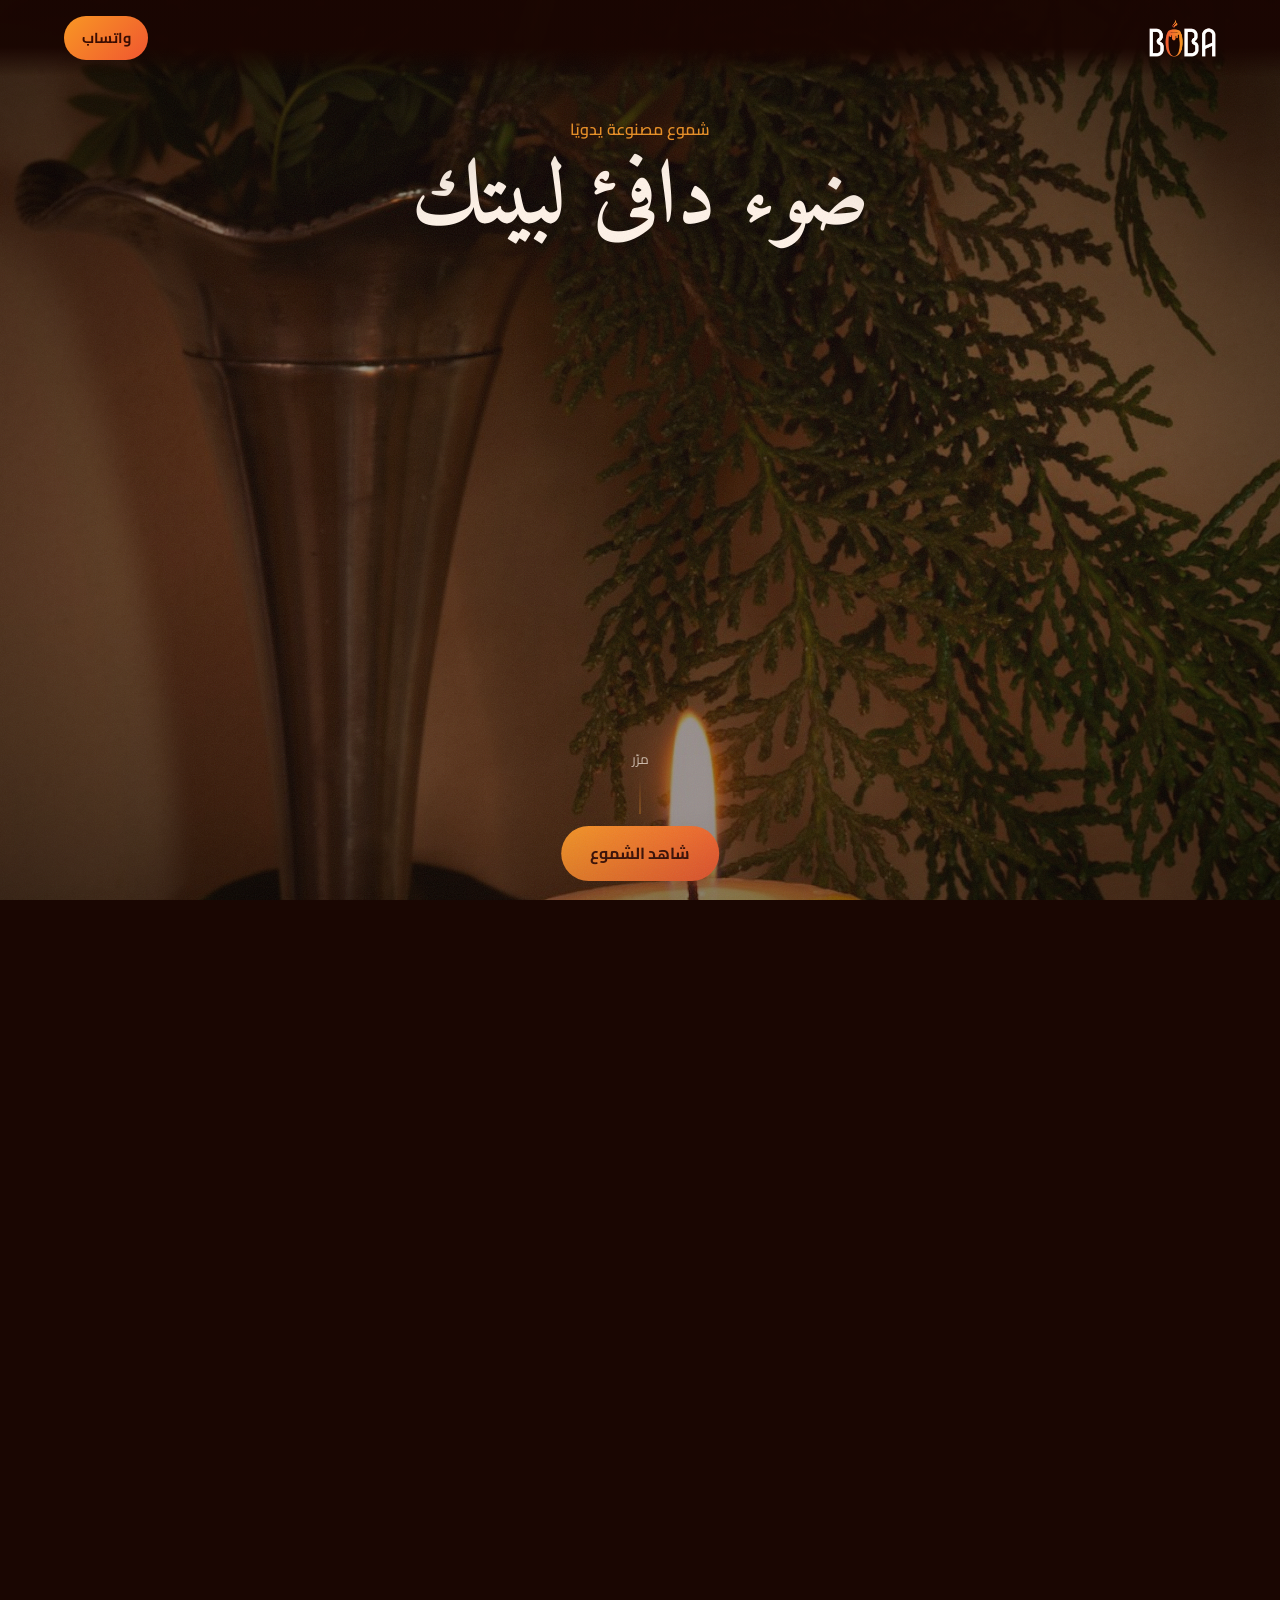
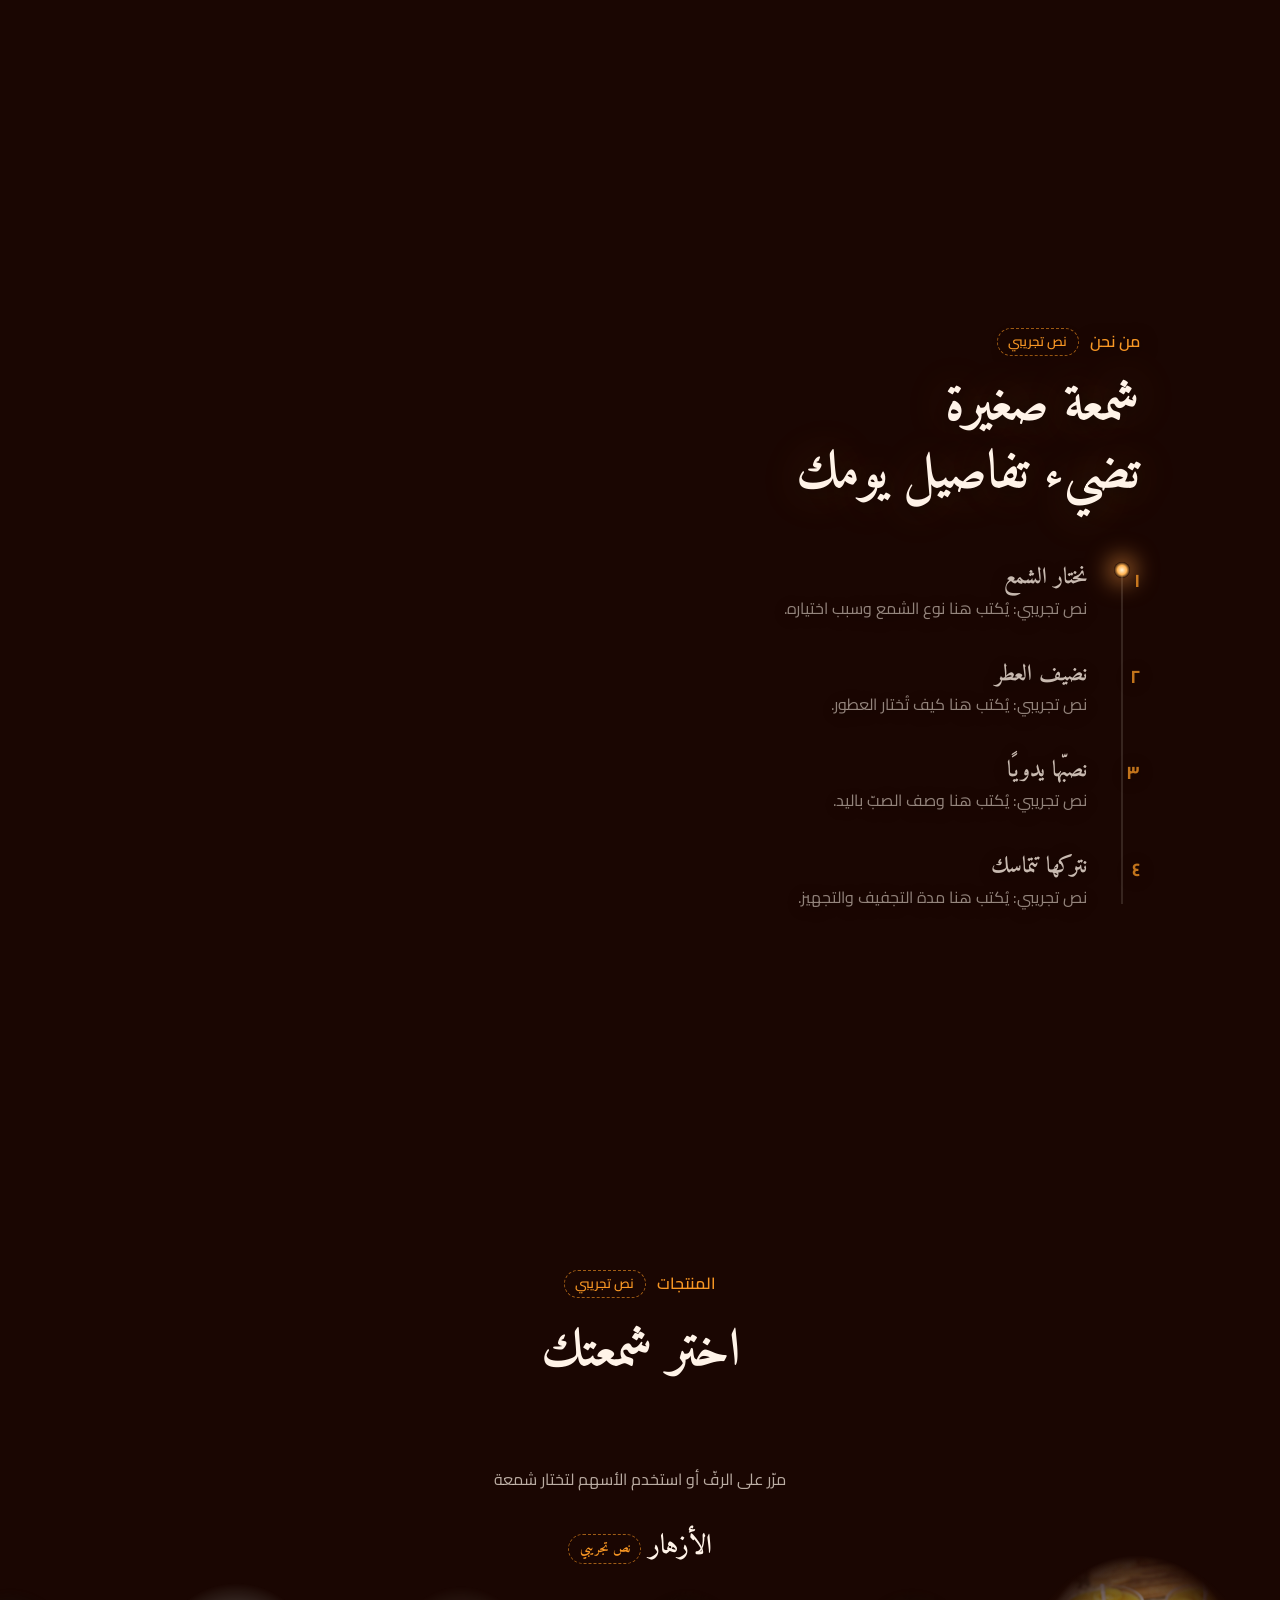
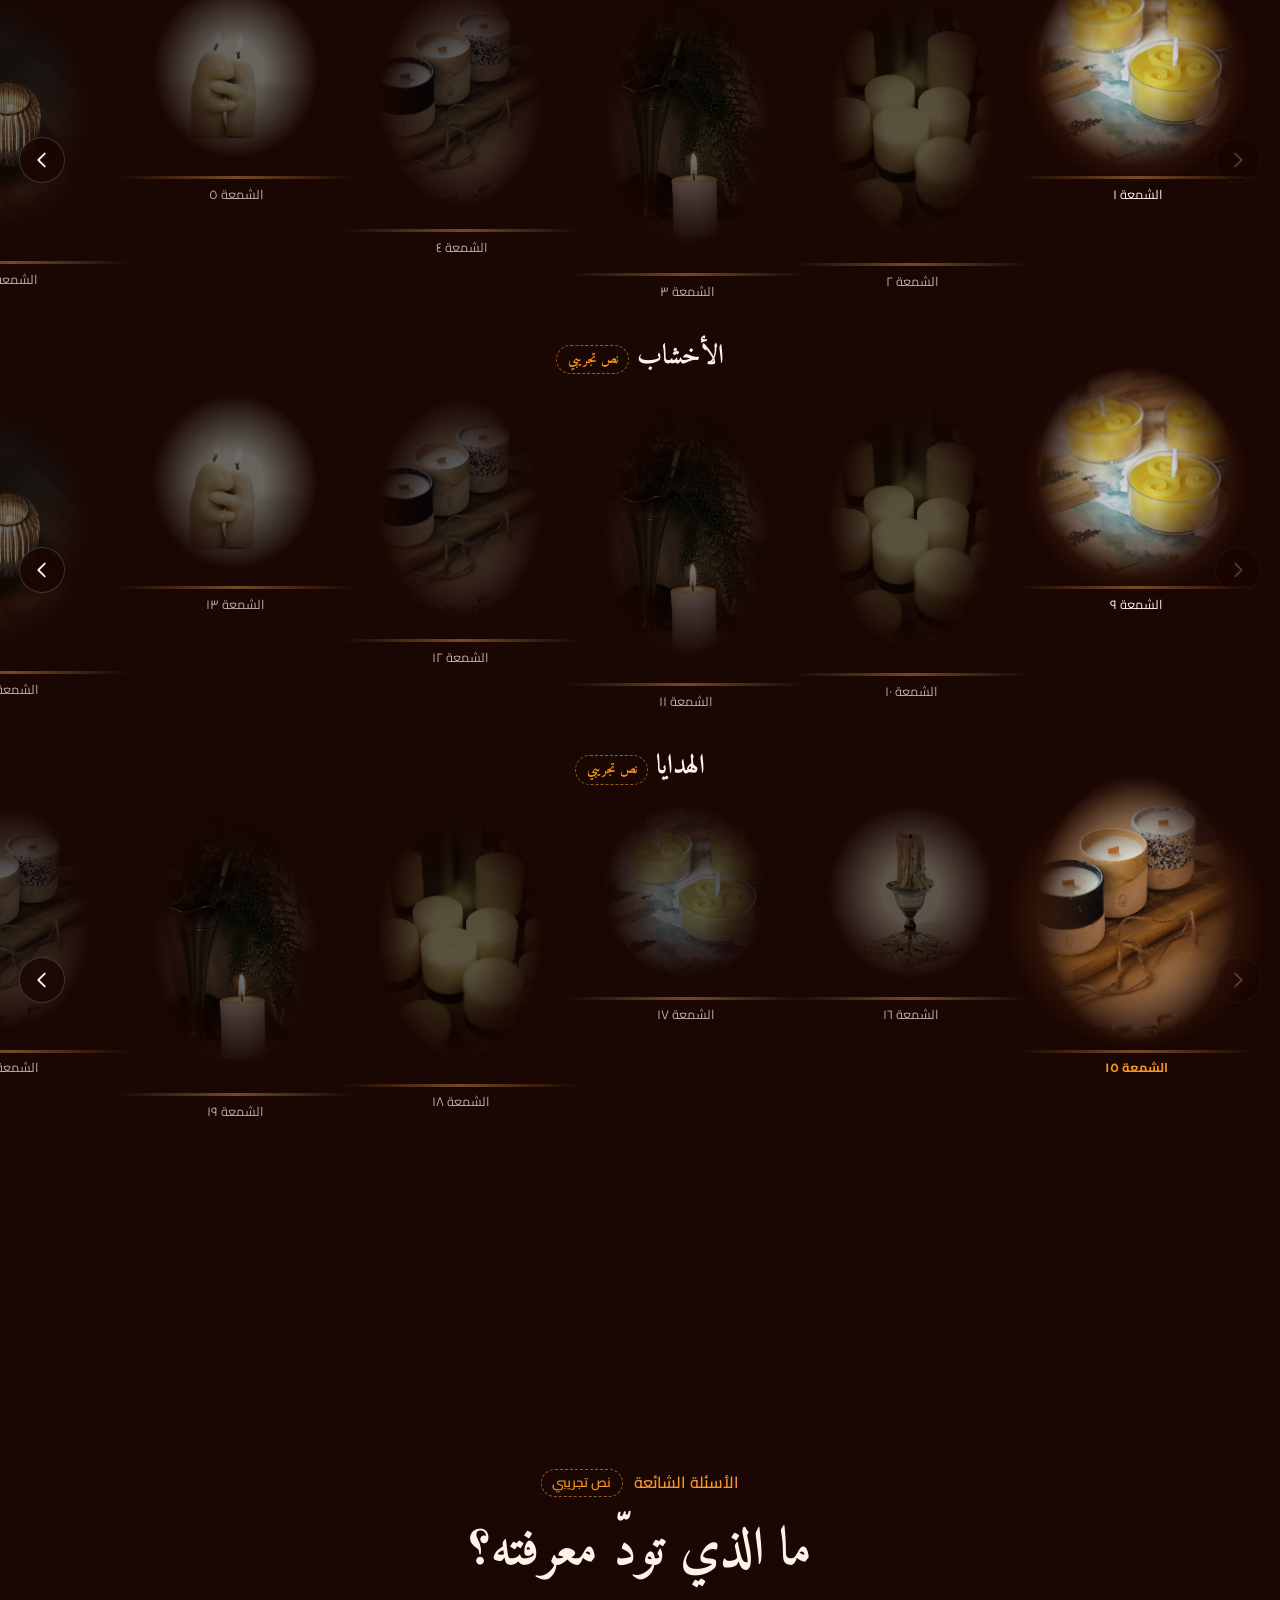
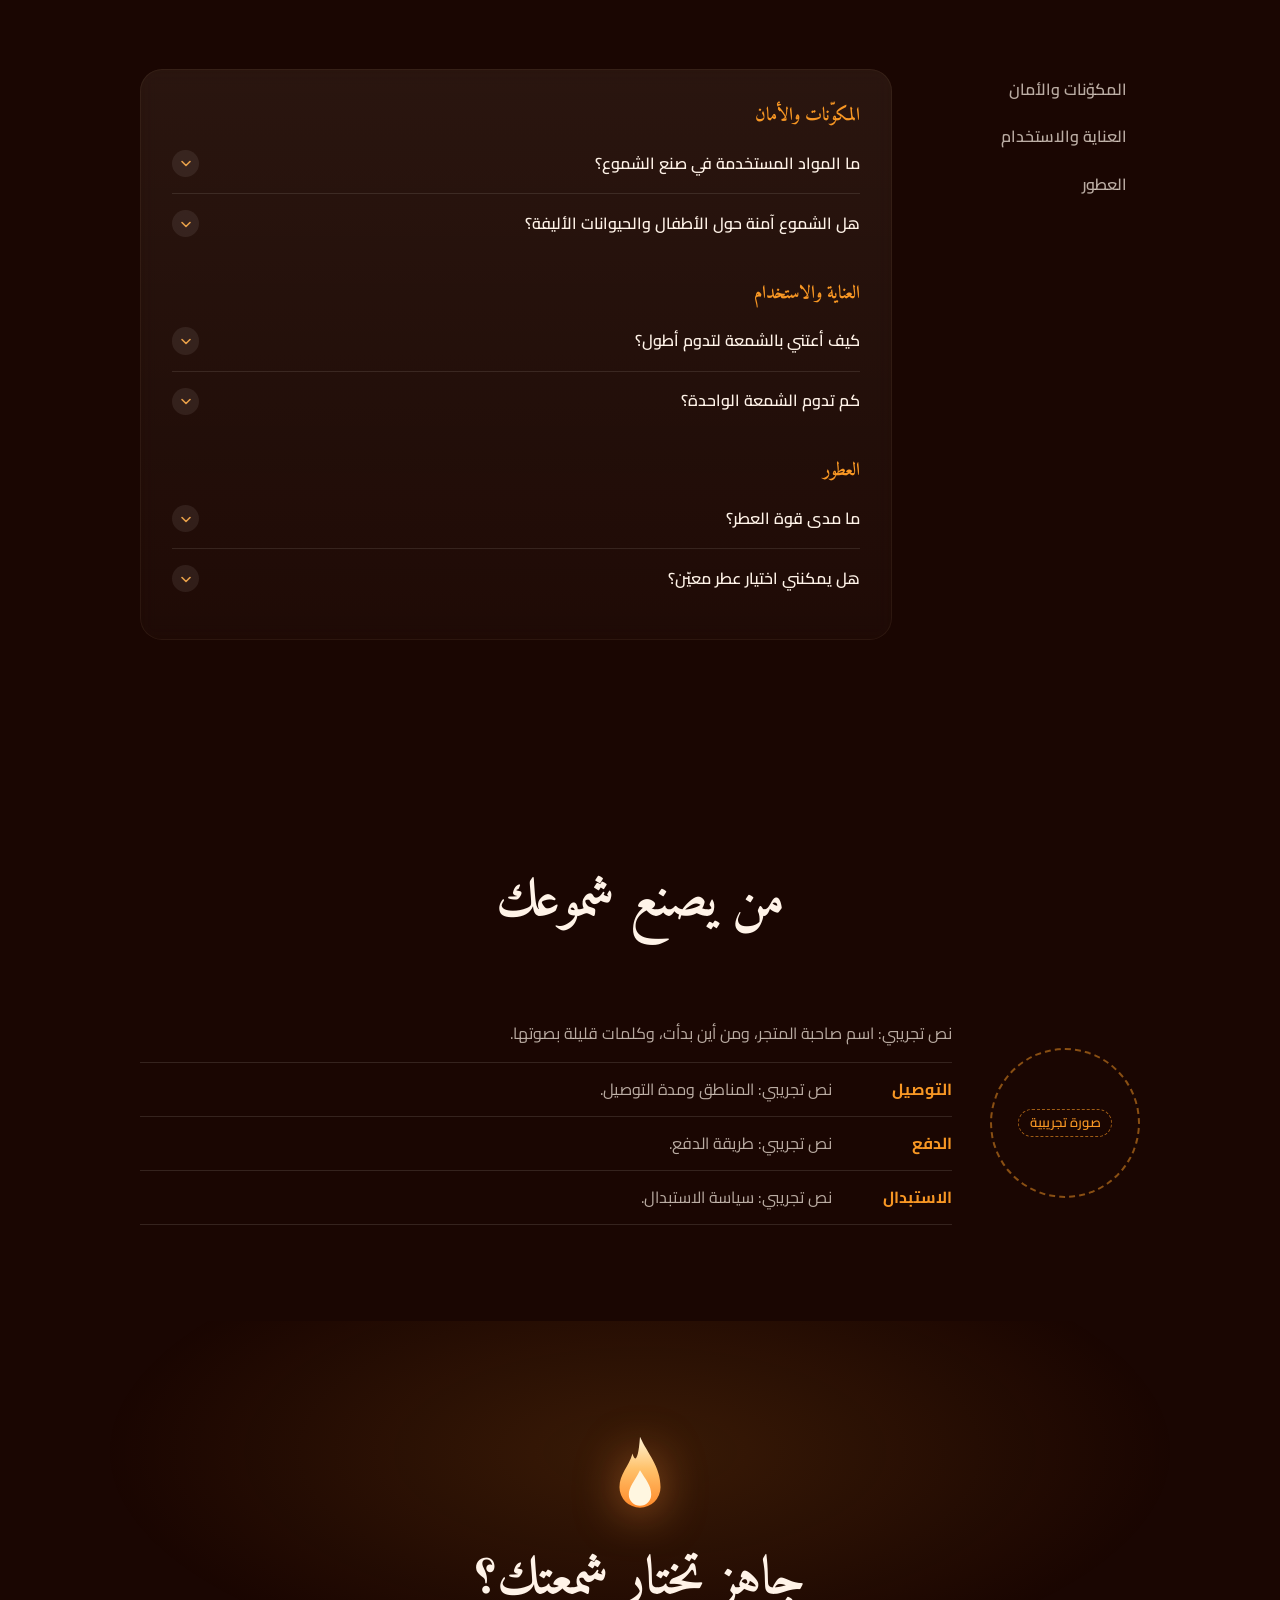
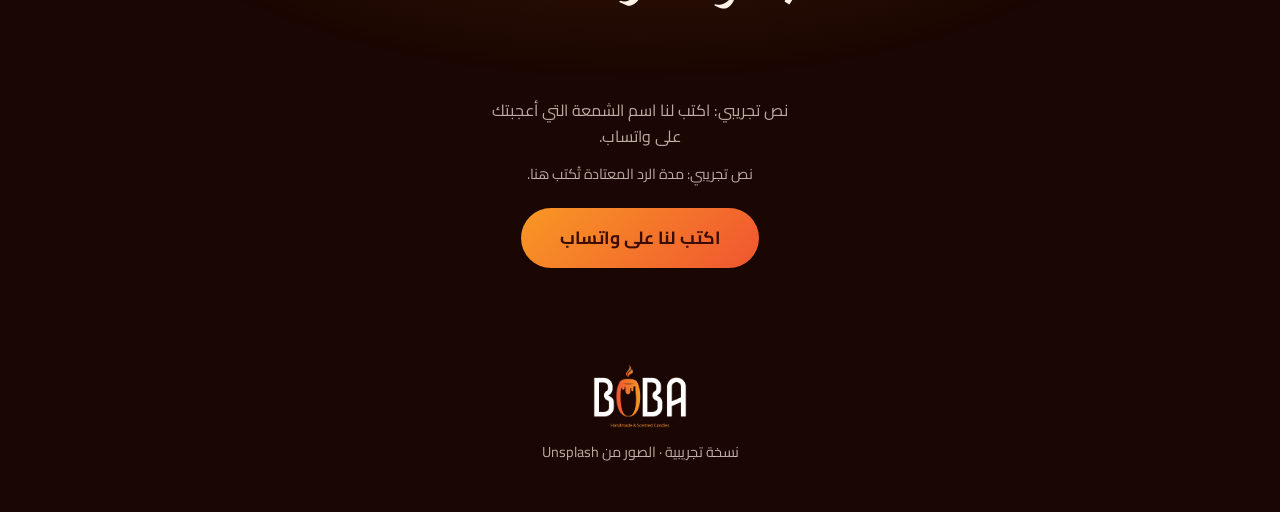
==== commit bb9b0e6d: "Poodle candle: 3D surface built from the photo, lit as real wax The shape comes from a depth model a" ====
--- a/index.html
+++ b/index.html
@@ -261,7 +261,7 @@
   <div class="detail-foot"><a class="btn" id="orderSend" href="#" target="_blank" rel="noopener" aria-disabled="true">أرسل الطلب عبر واتساب</a></div>
 </aside>
 <script src="page.js?v=20" defer></script>
-<script type="module" src="candle.js?v=32"></script>
+<script type="module" src="candle.js?v=42"></script>
 </body>
 </html>
 
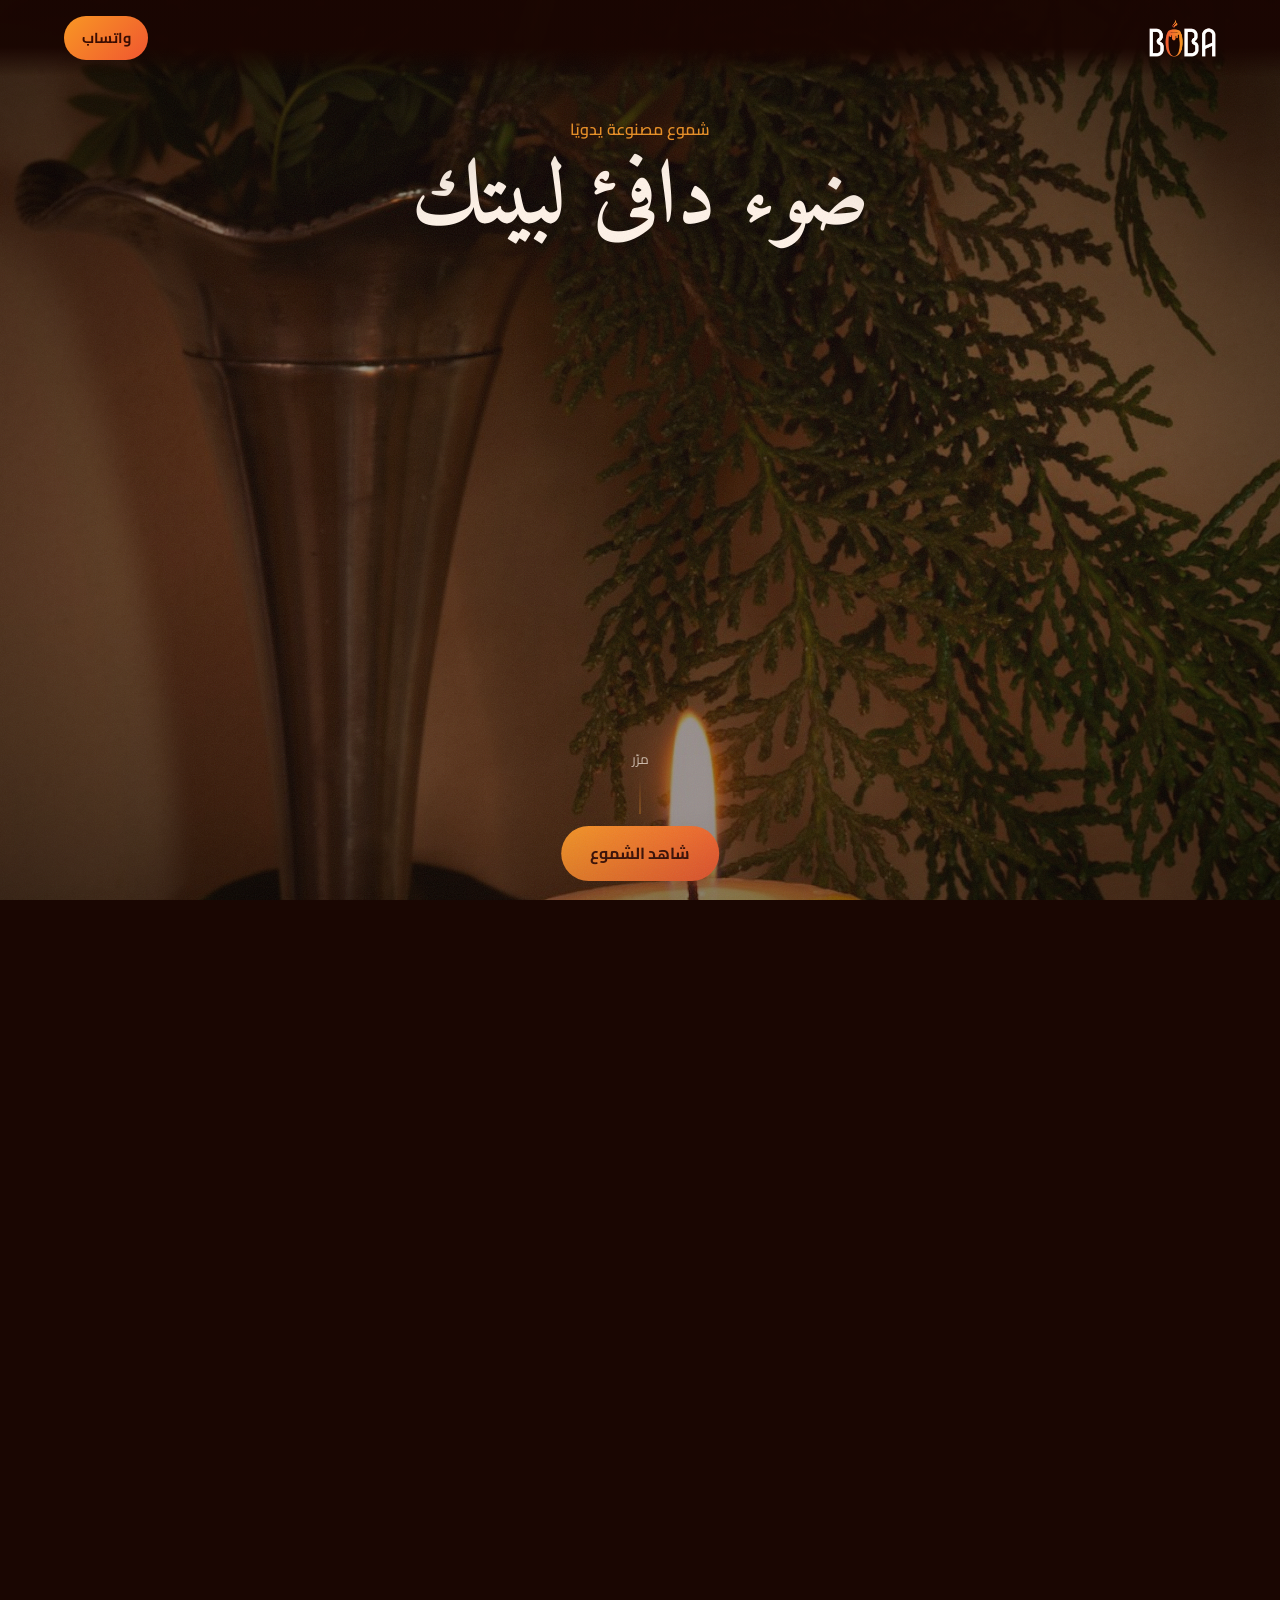
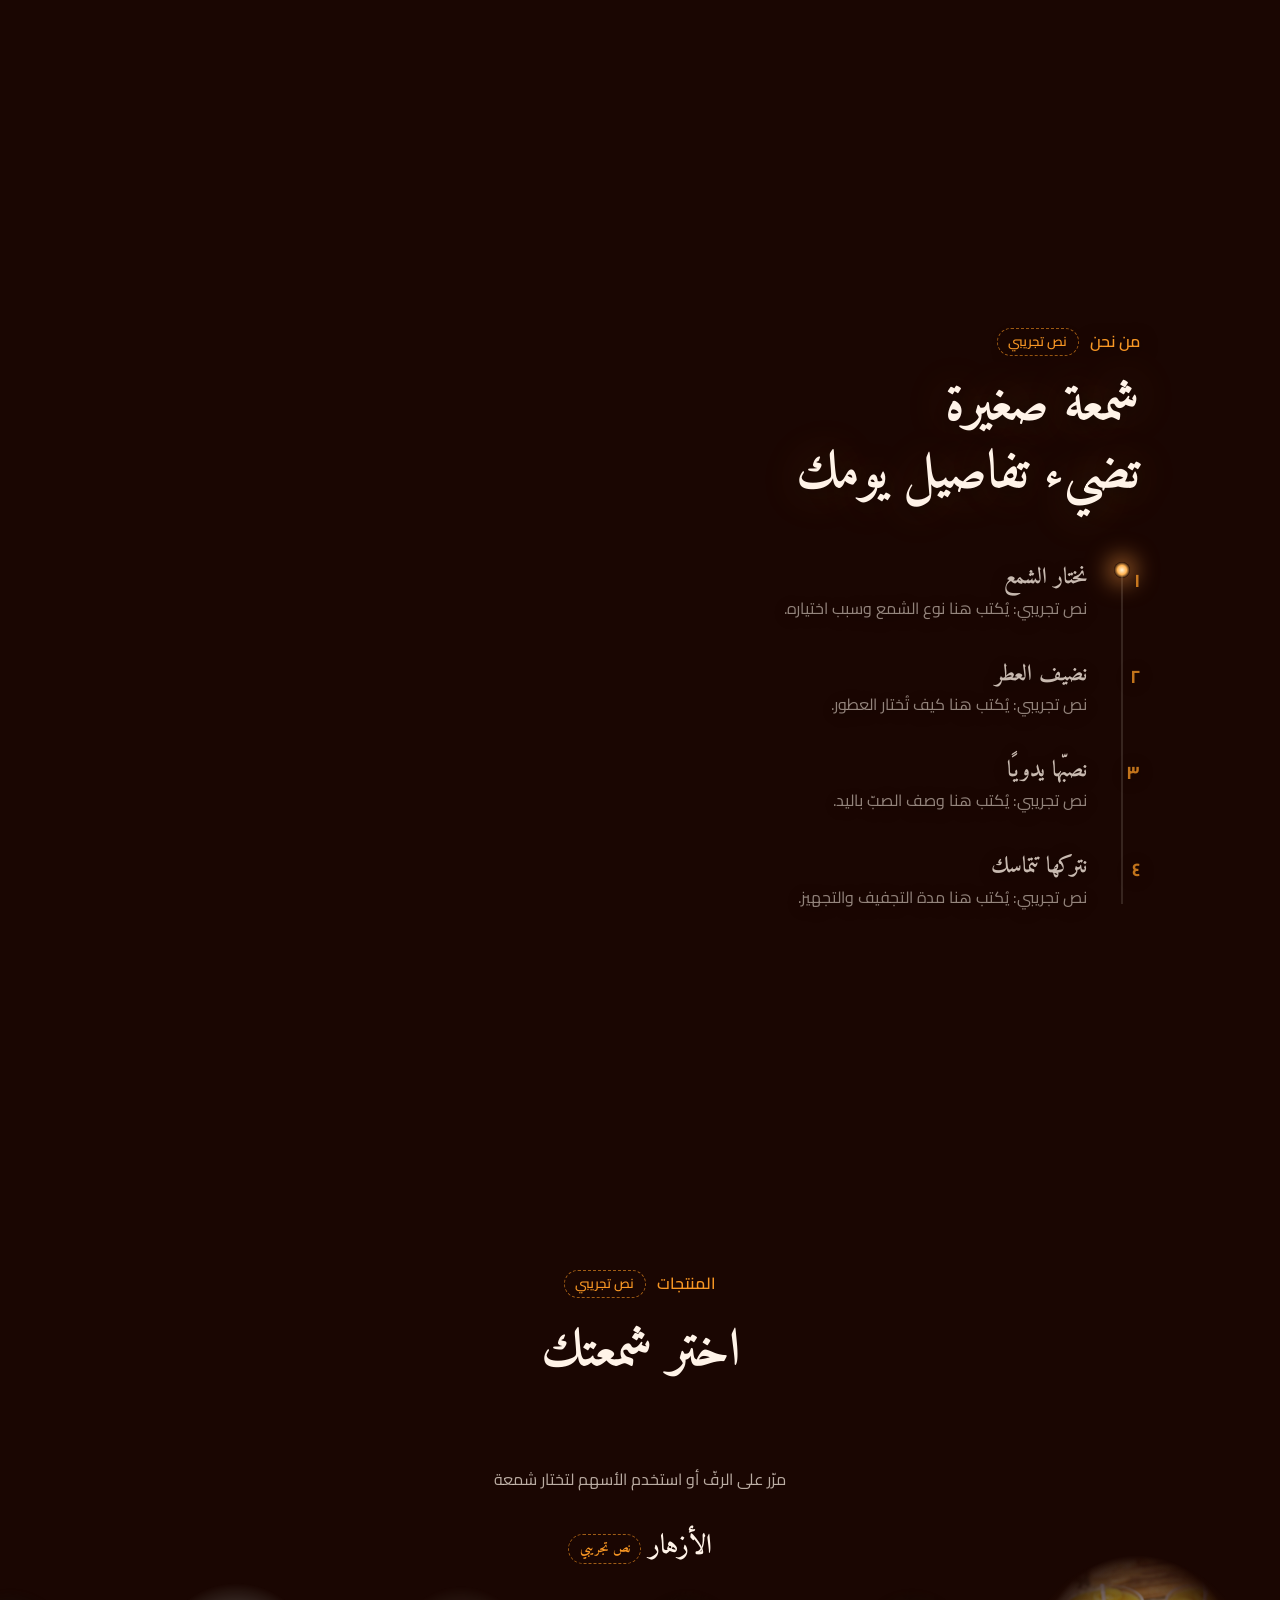
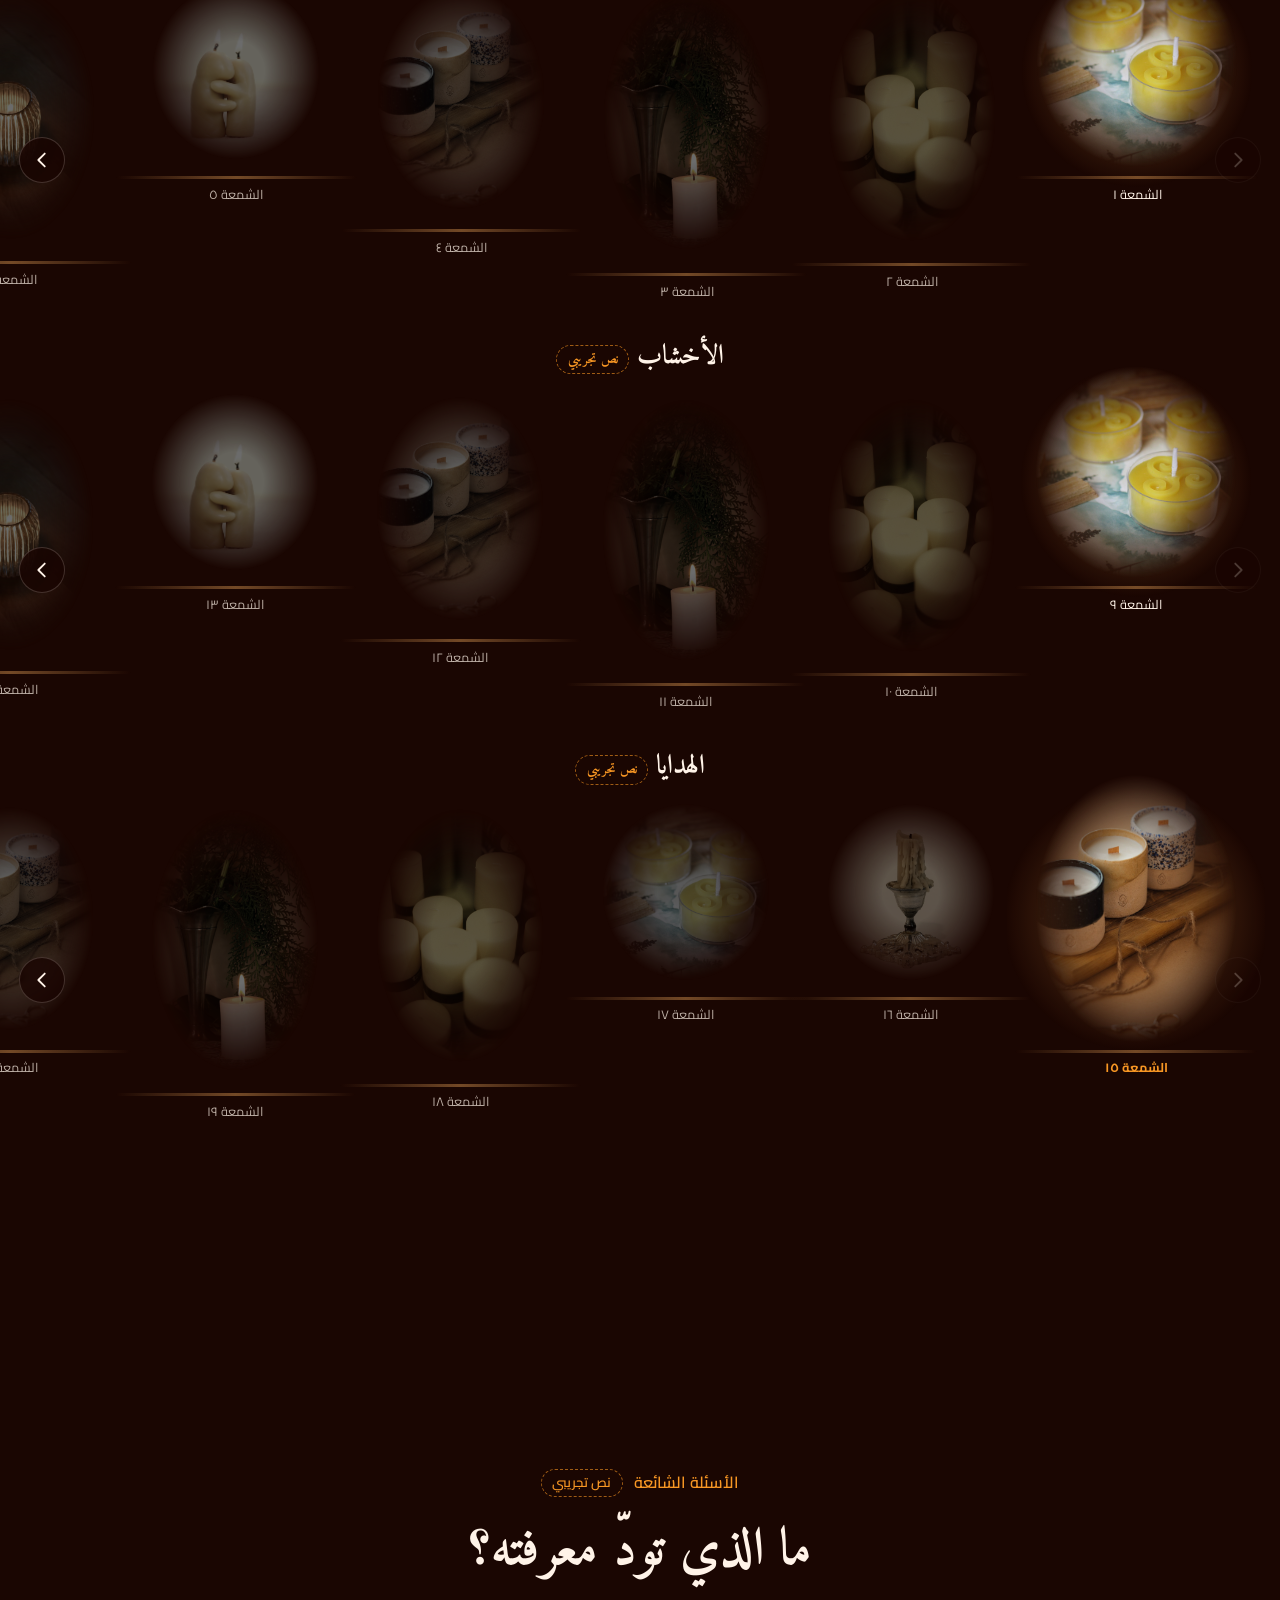
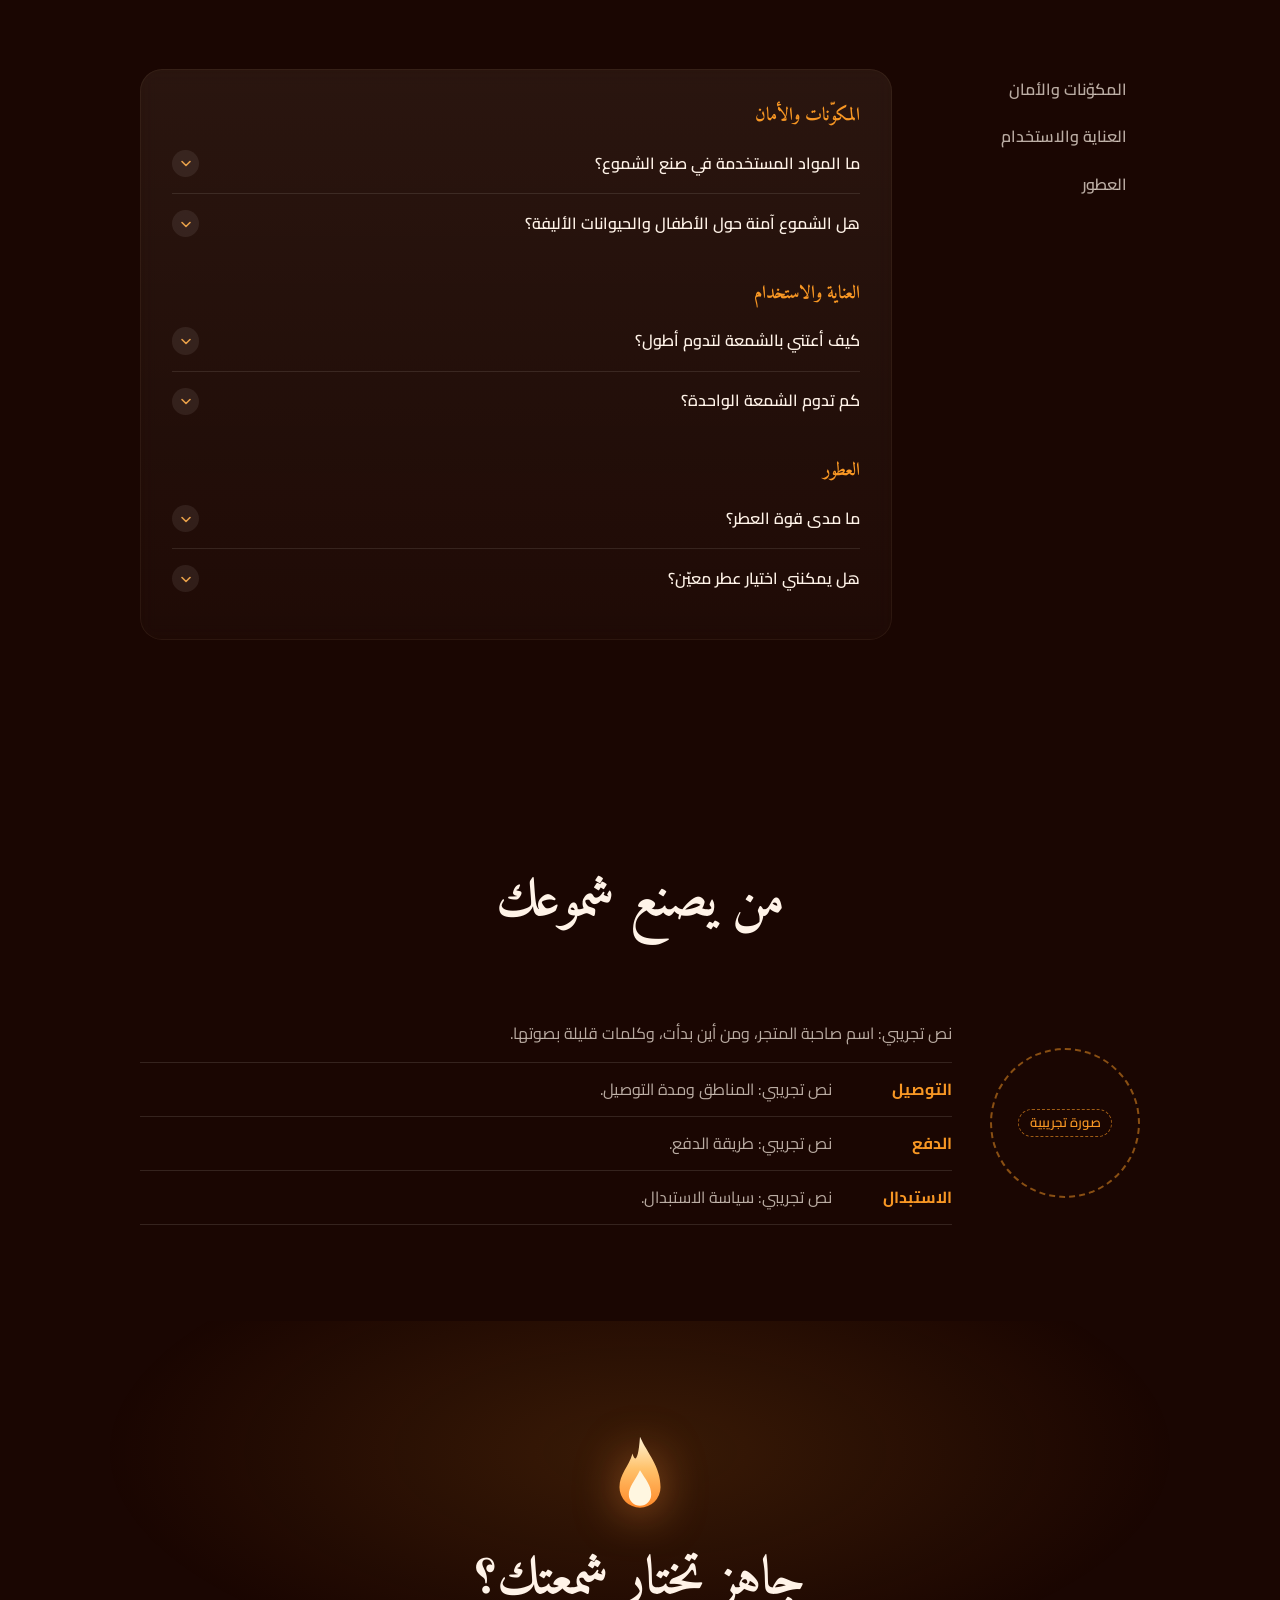
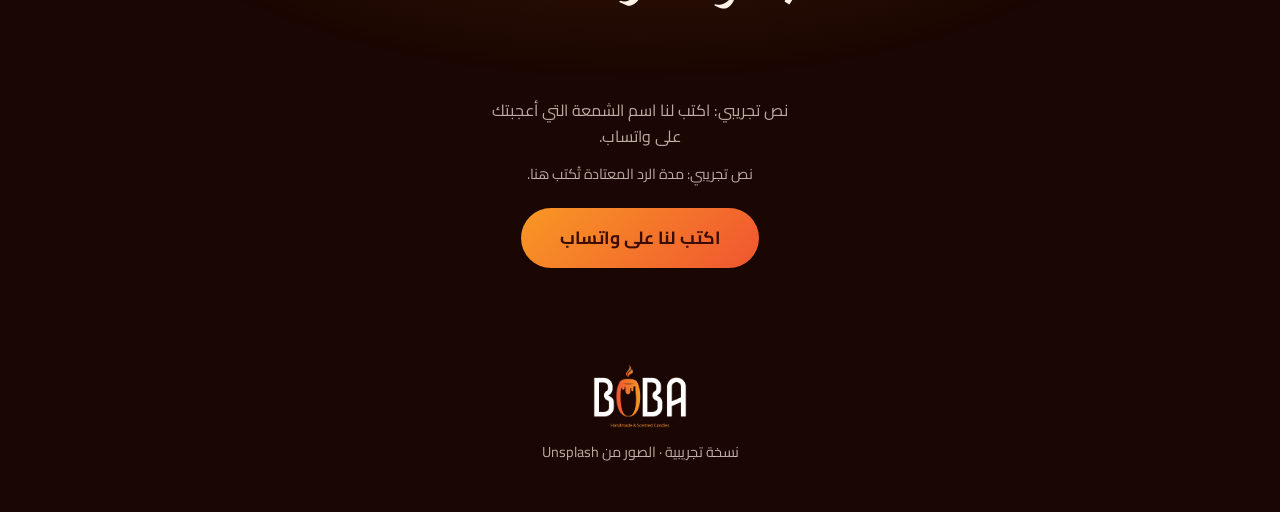
==== commit eba6dc1b: "Knot pair candle: built from numbers measured on the photo, plain wax Two fluted pillars (16 flutes)" ====
--- a/index.html
+++ b/index.html
@@ -261,7 +261,7 @@
   <div class="detail-foot"><a class="btn" id="orderSend" href="#" target="_blank" rel="noopener" aria-disabled="true">أرسل الطلب عبر واتساب</a></div>
 </aside>
 <script src="page.js?v=20" defer></script>
-<script type="module" src="candle.js?v=42"></script>
+<script type="module" src="candle.js?v=53"></script>
 </body>
 </html>
 
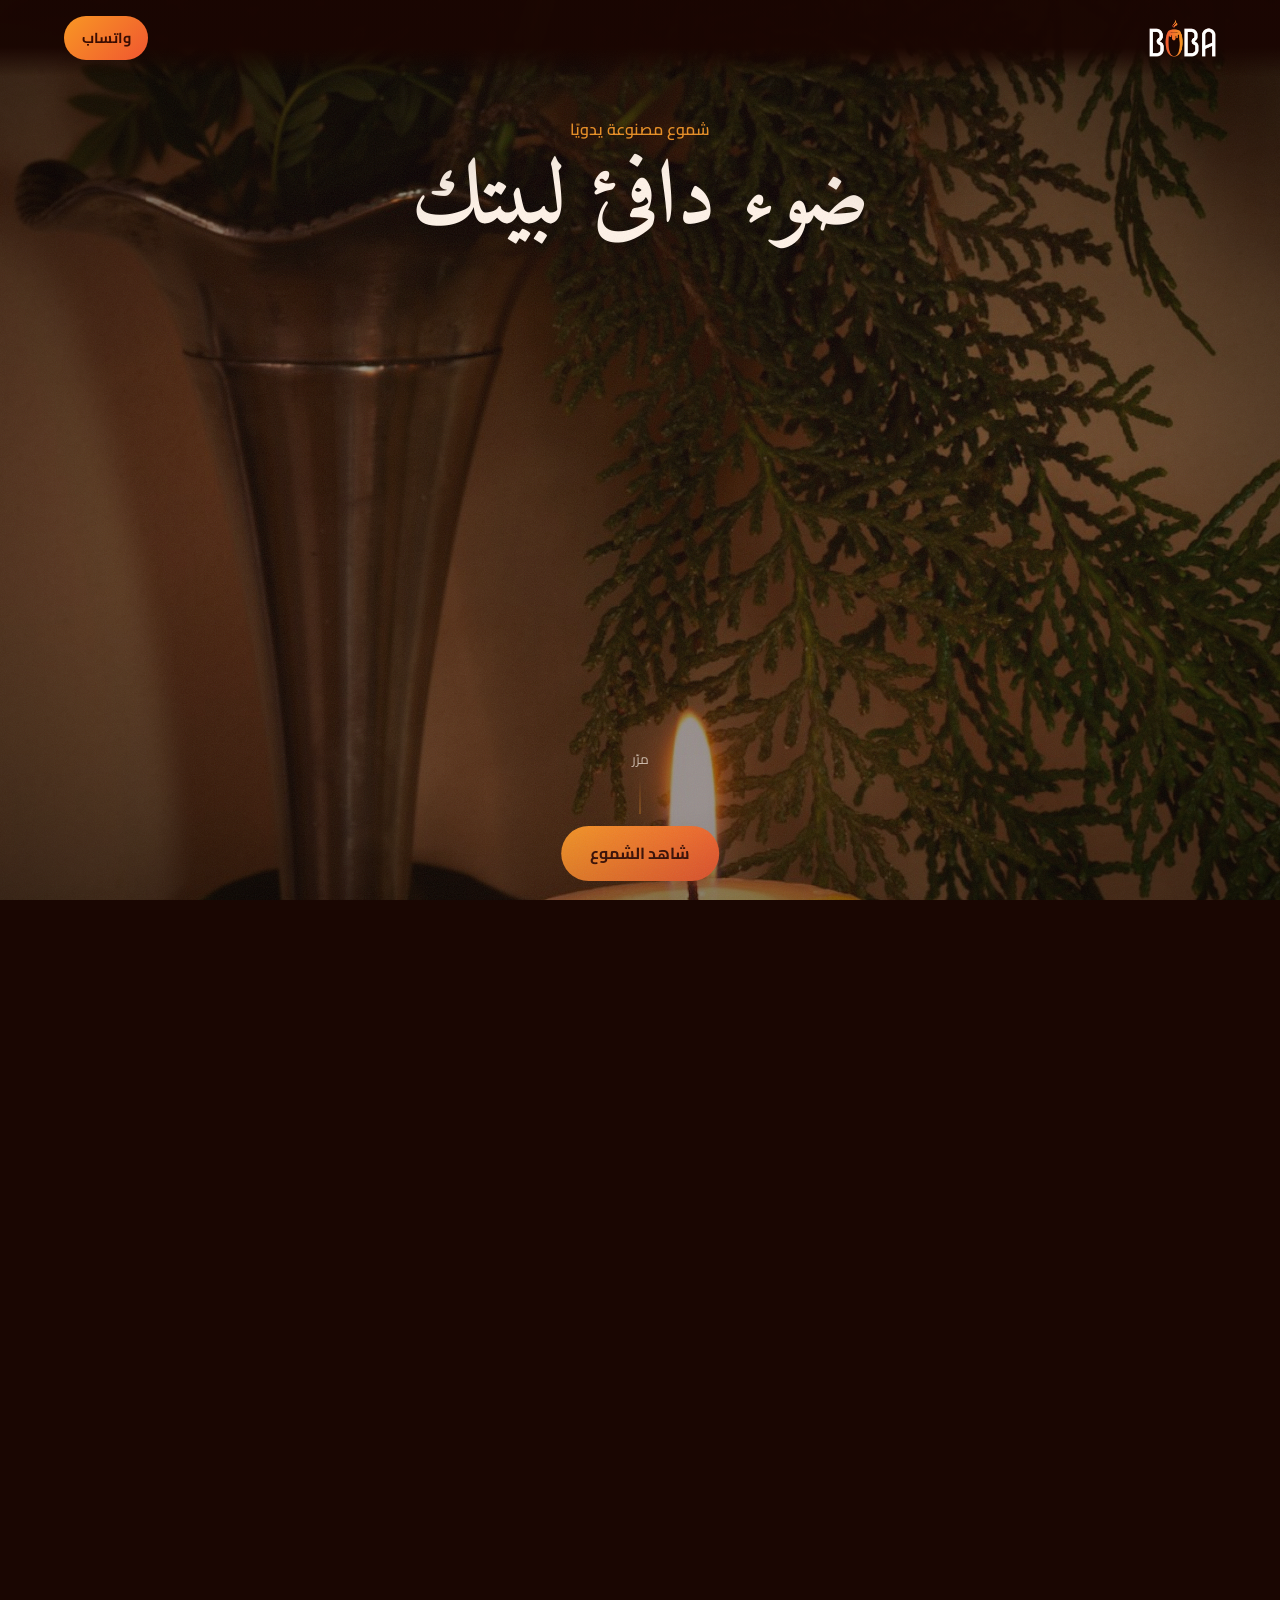
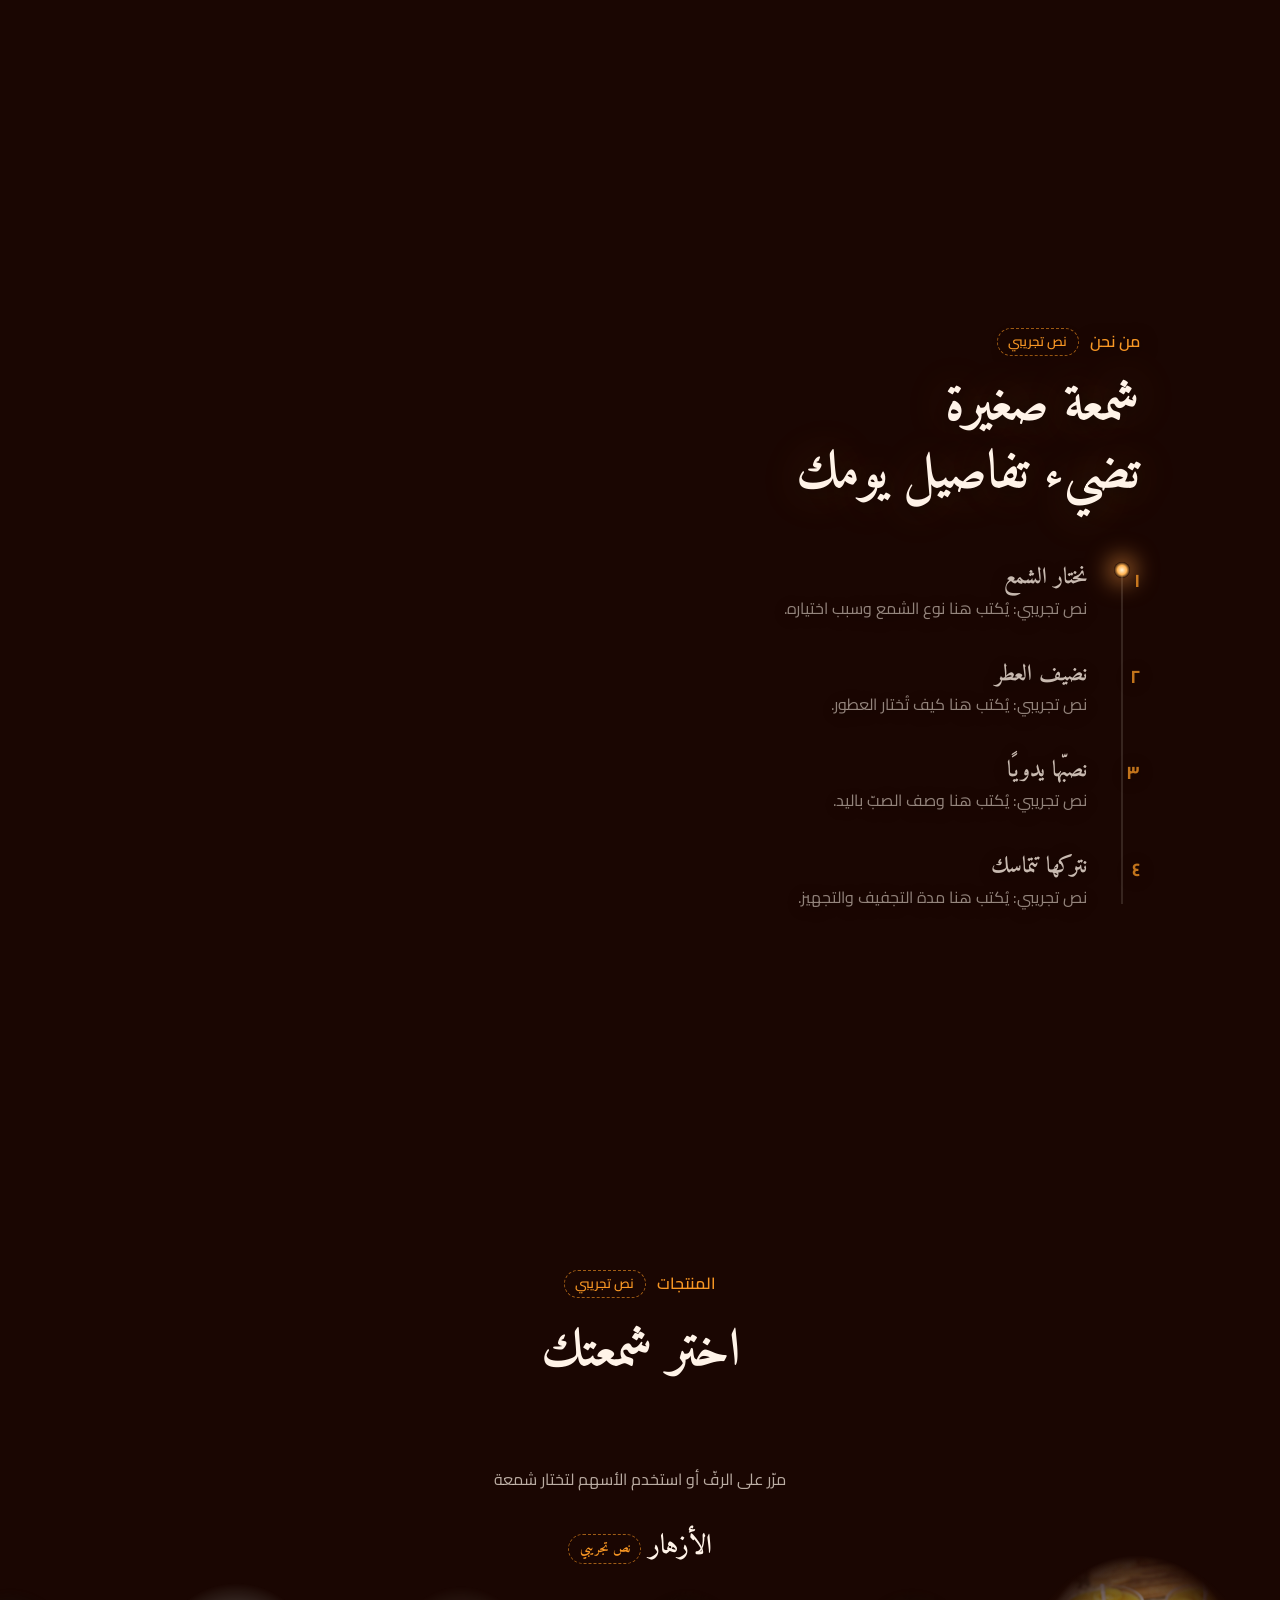
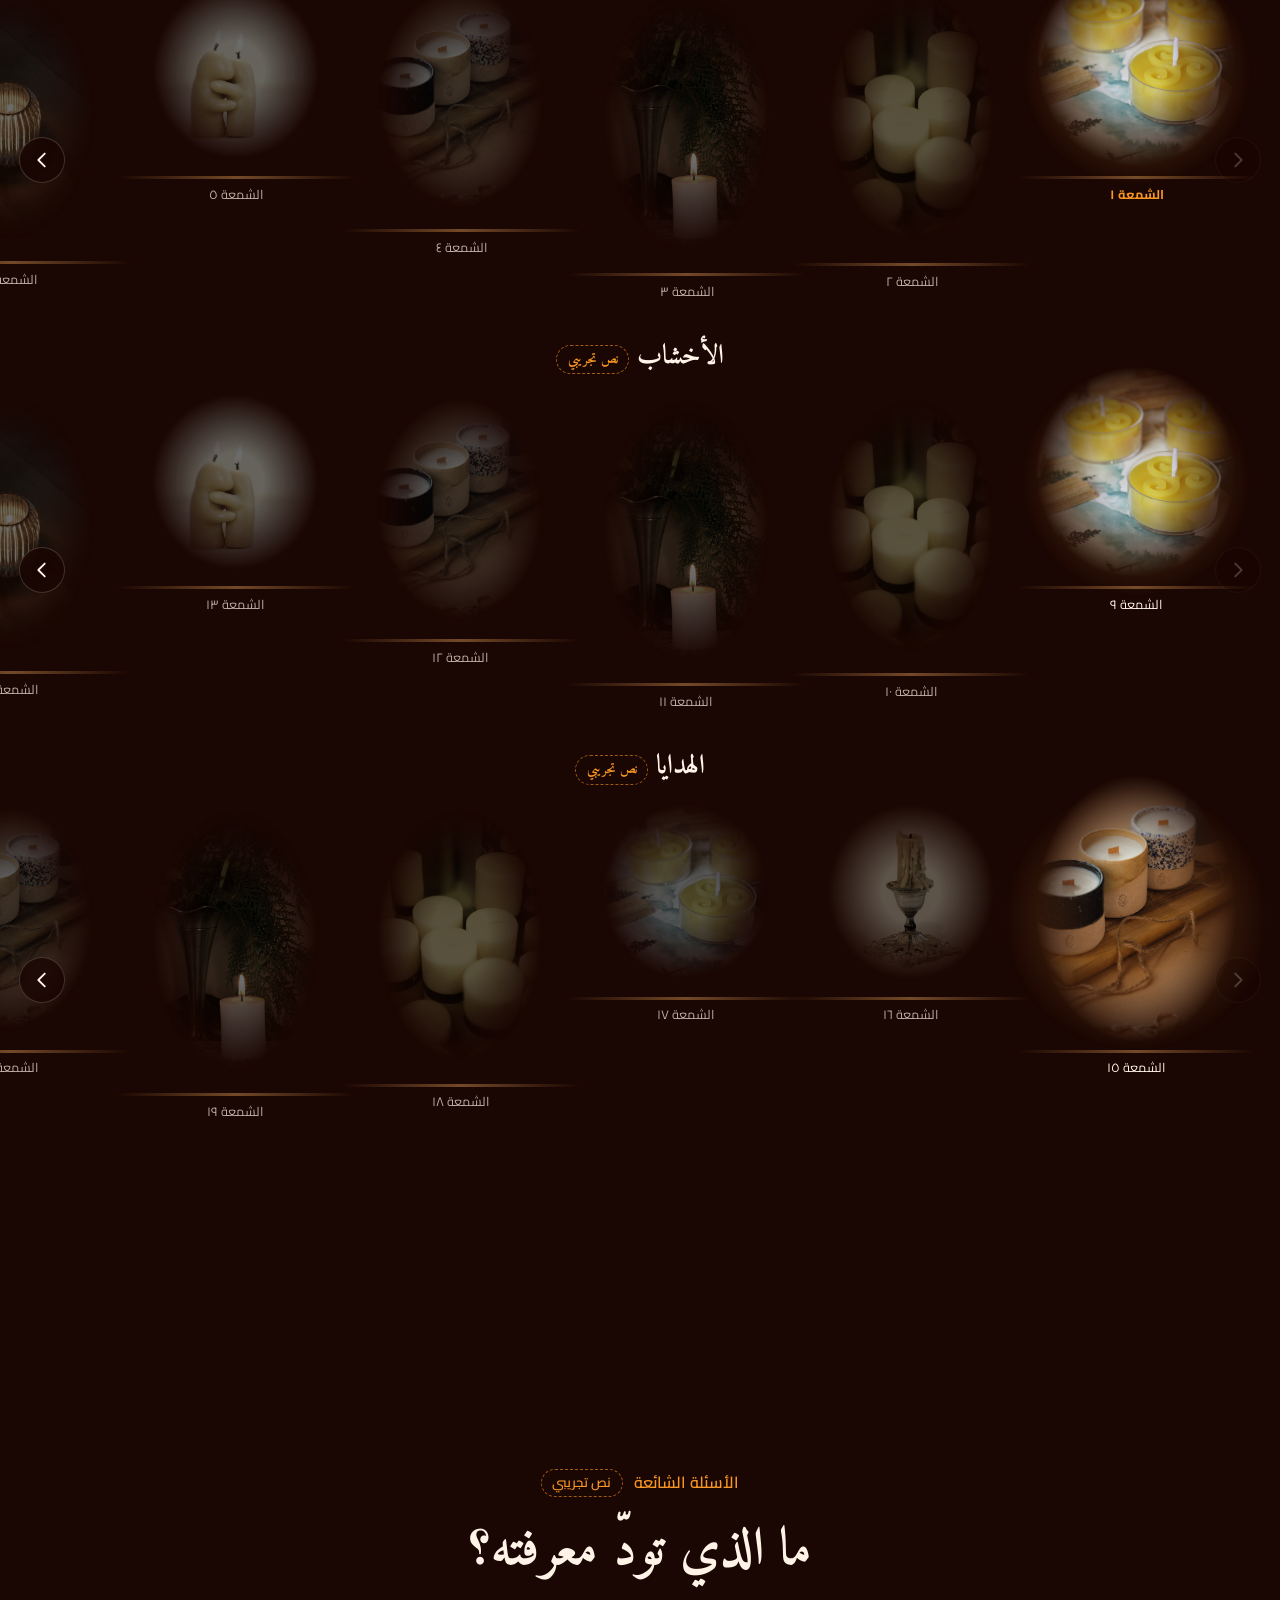
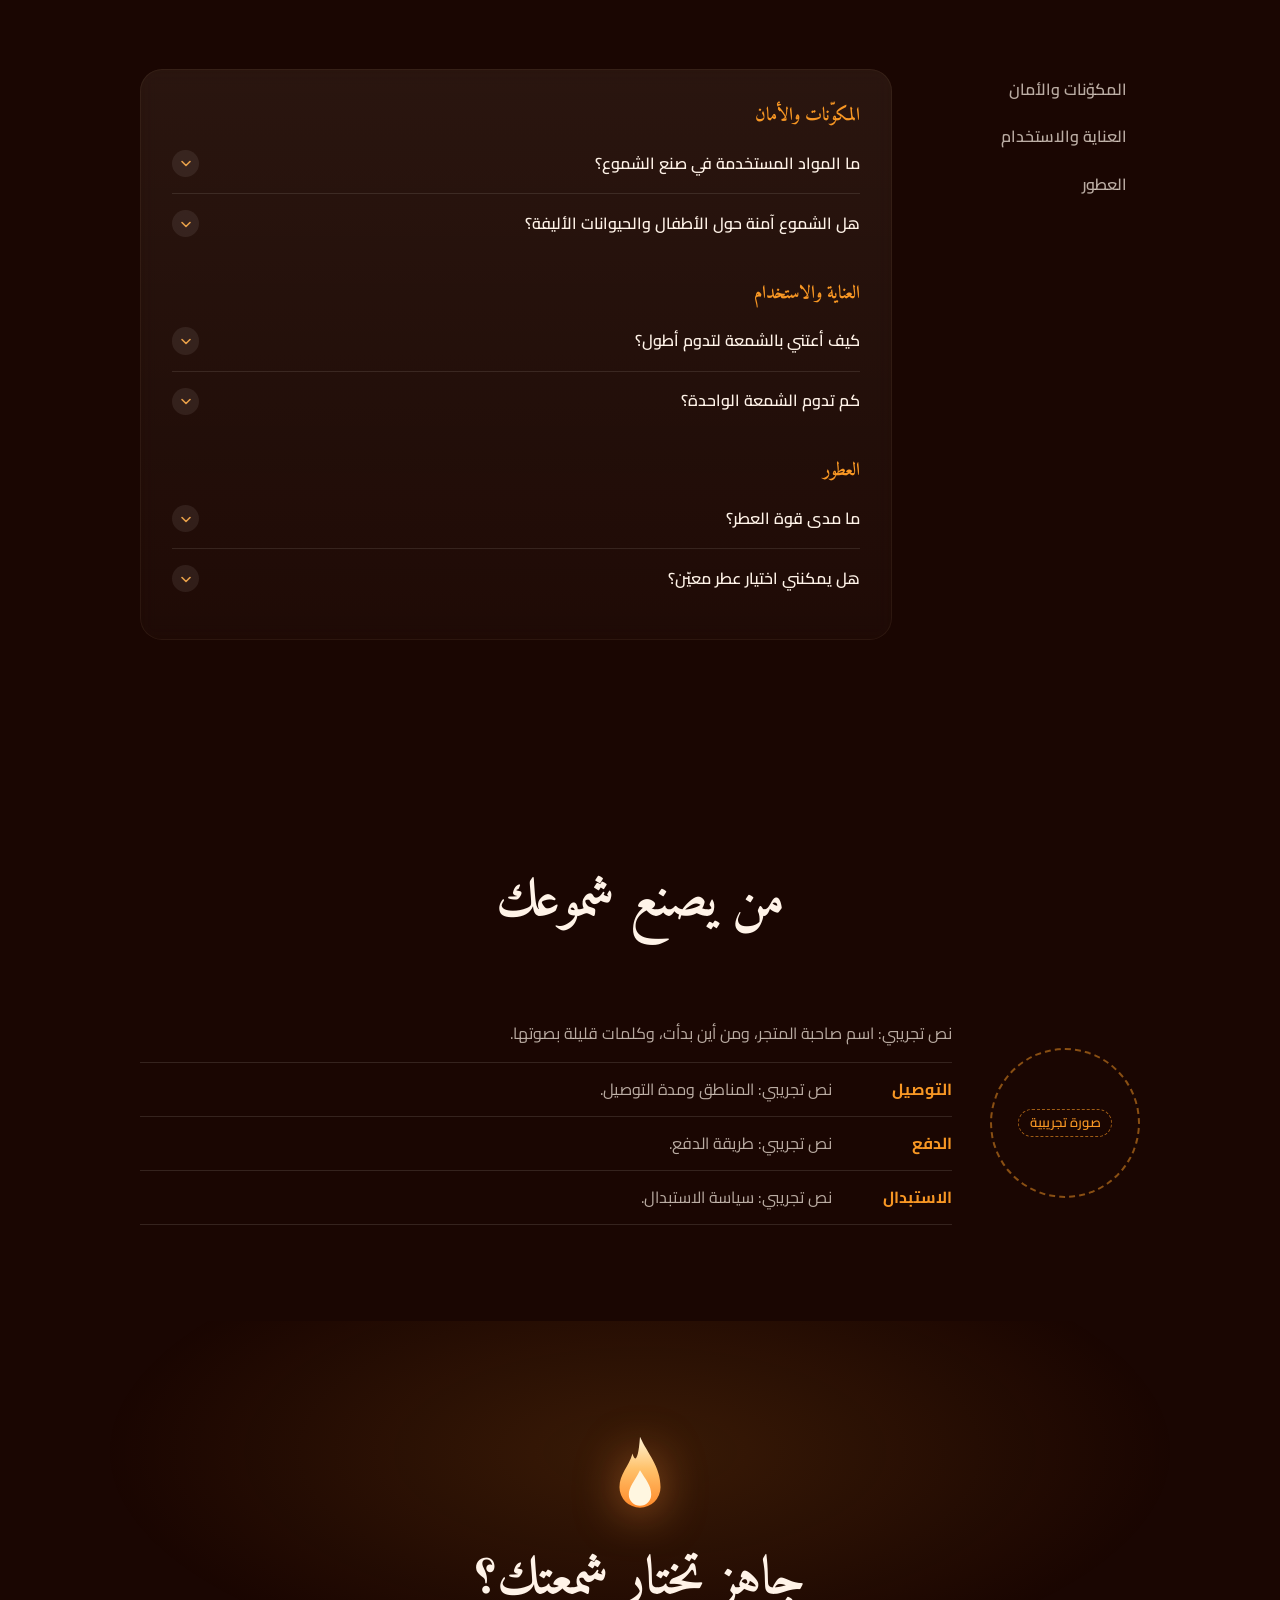
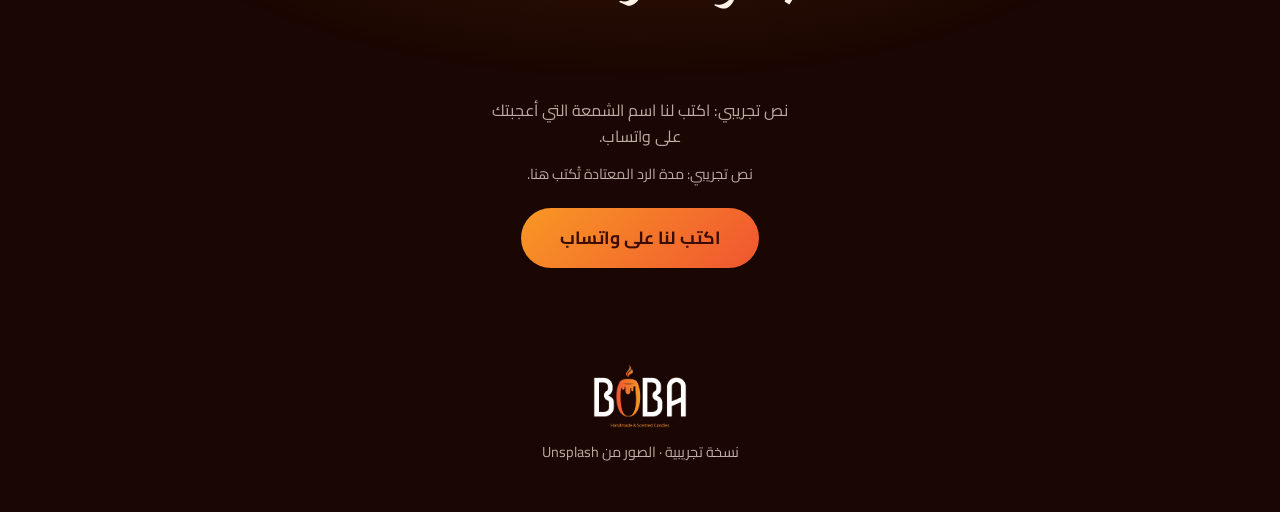
==== commit 0d12c973: "Knot pair: outlines traced on the photo, knots as one traced rope each Camera fitted to the rims (cl" ====
--- a/index.html
+++ b/index.html
@@ -261,7 +261,7 @@
   <div class="detail-foot"><a class="btn" id="orderSend" href="#" target="_blank" rel="noopener" aria-disabled="true">أرسل الطلب عبر واتساب</a></div>
 </aside>
 <script src="page.js?v=20" defer></script>
-<script type="module" src="candle.js?v=53"></script>
+<script type="module" src="candle.js?v=55"></script>
 </body>
 </html>
 
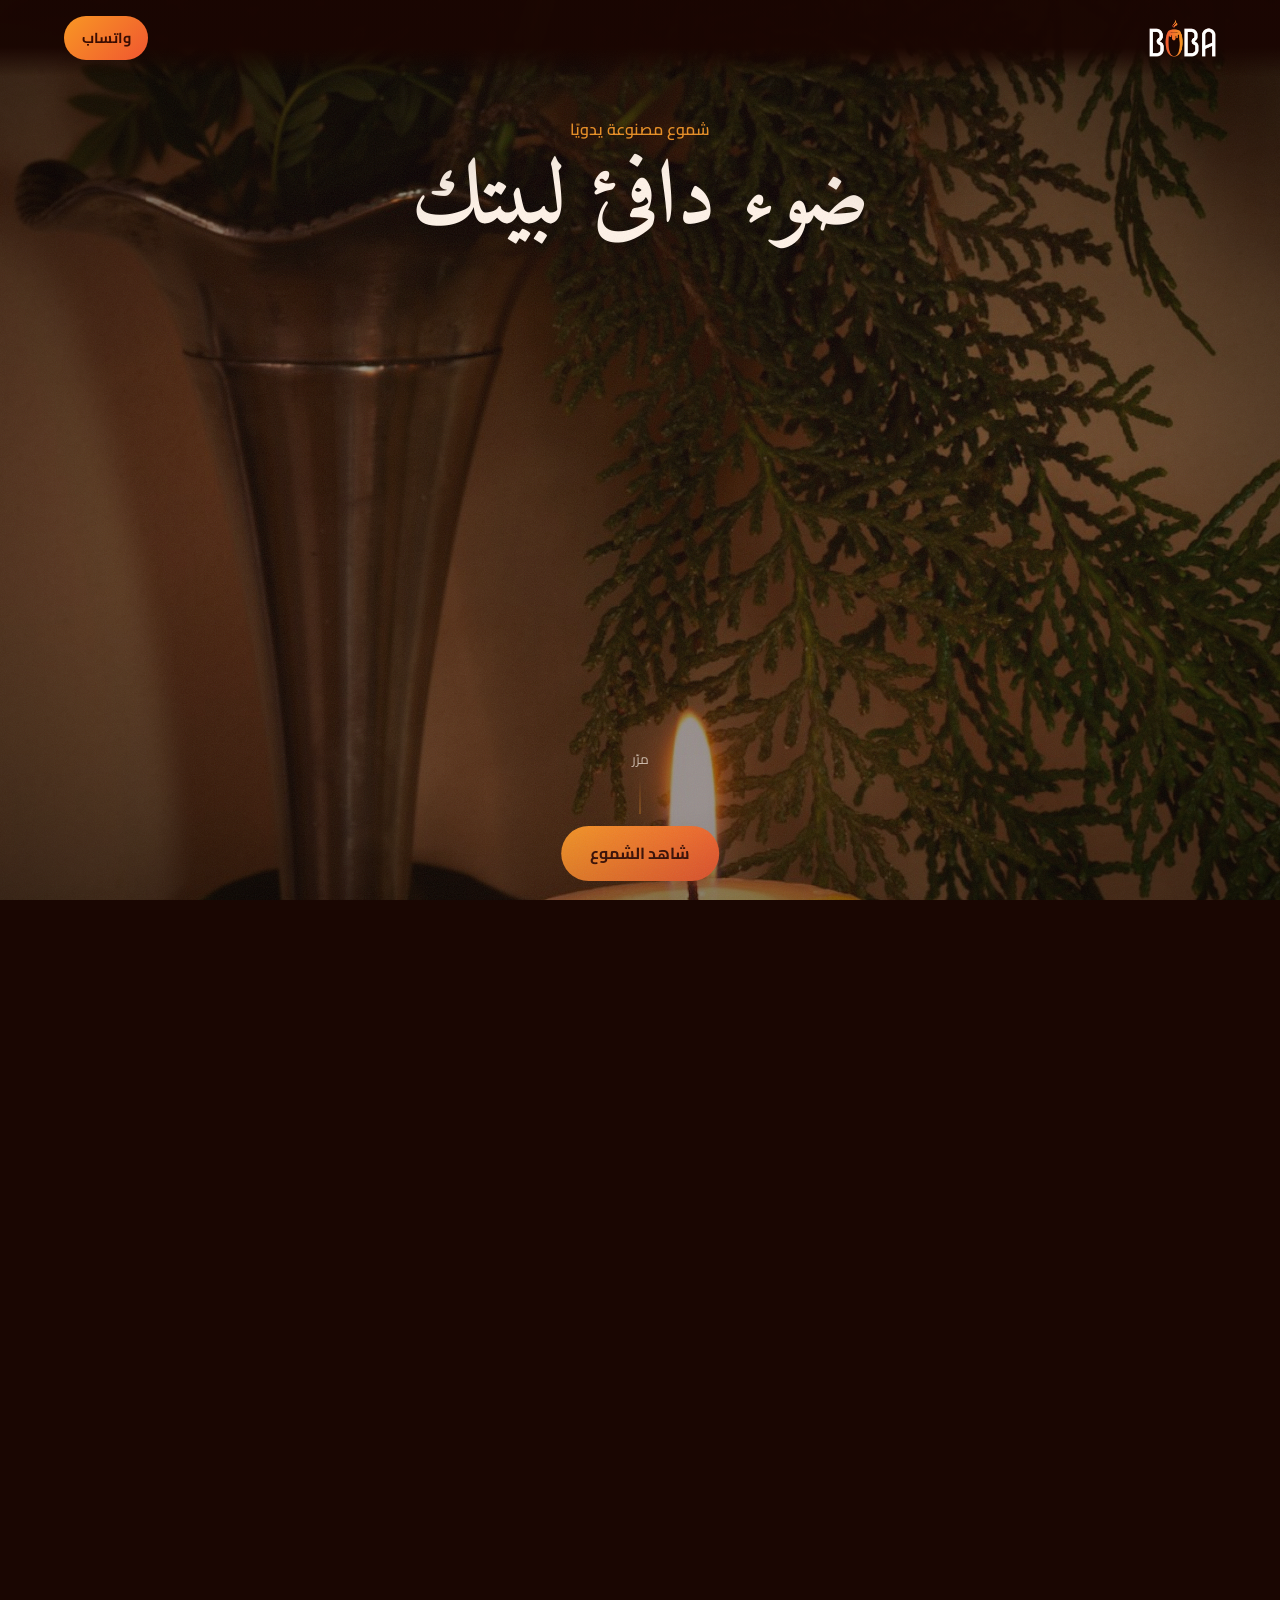
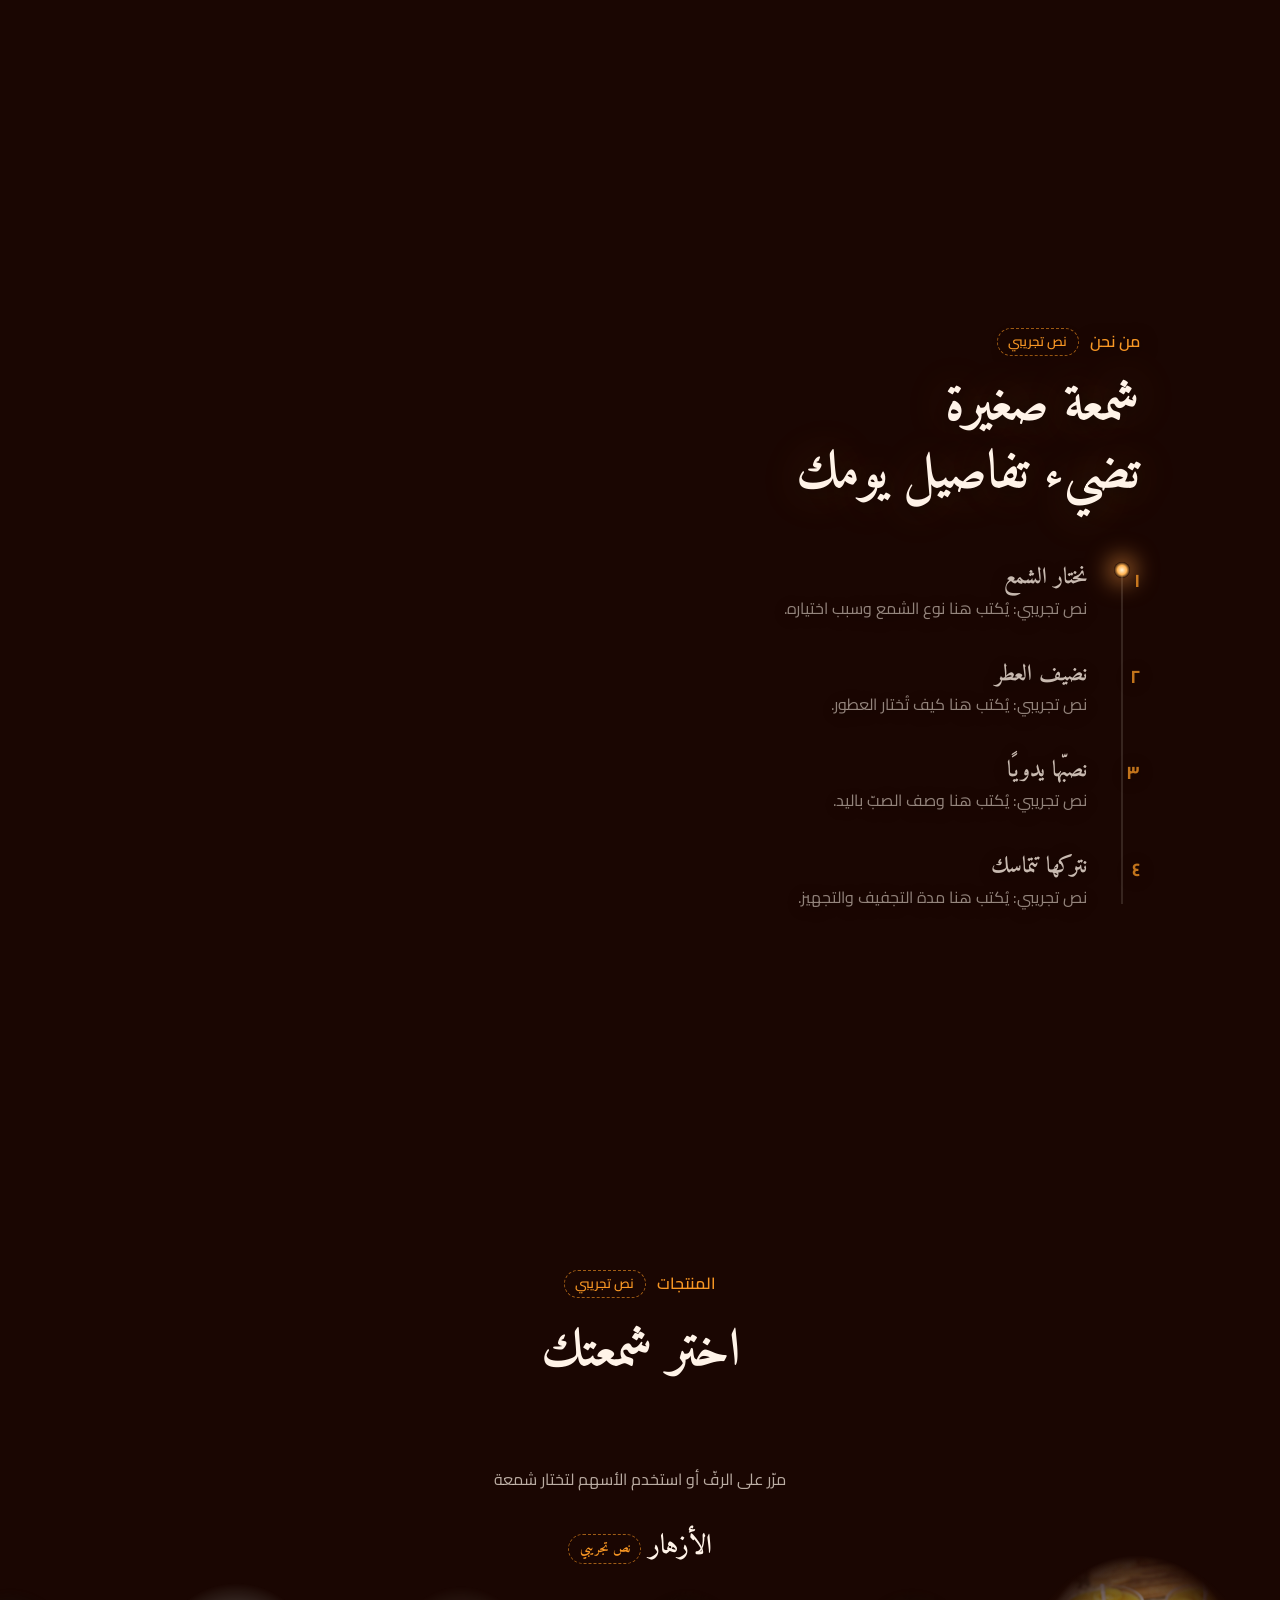
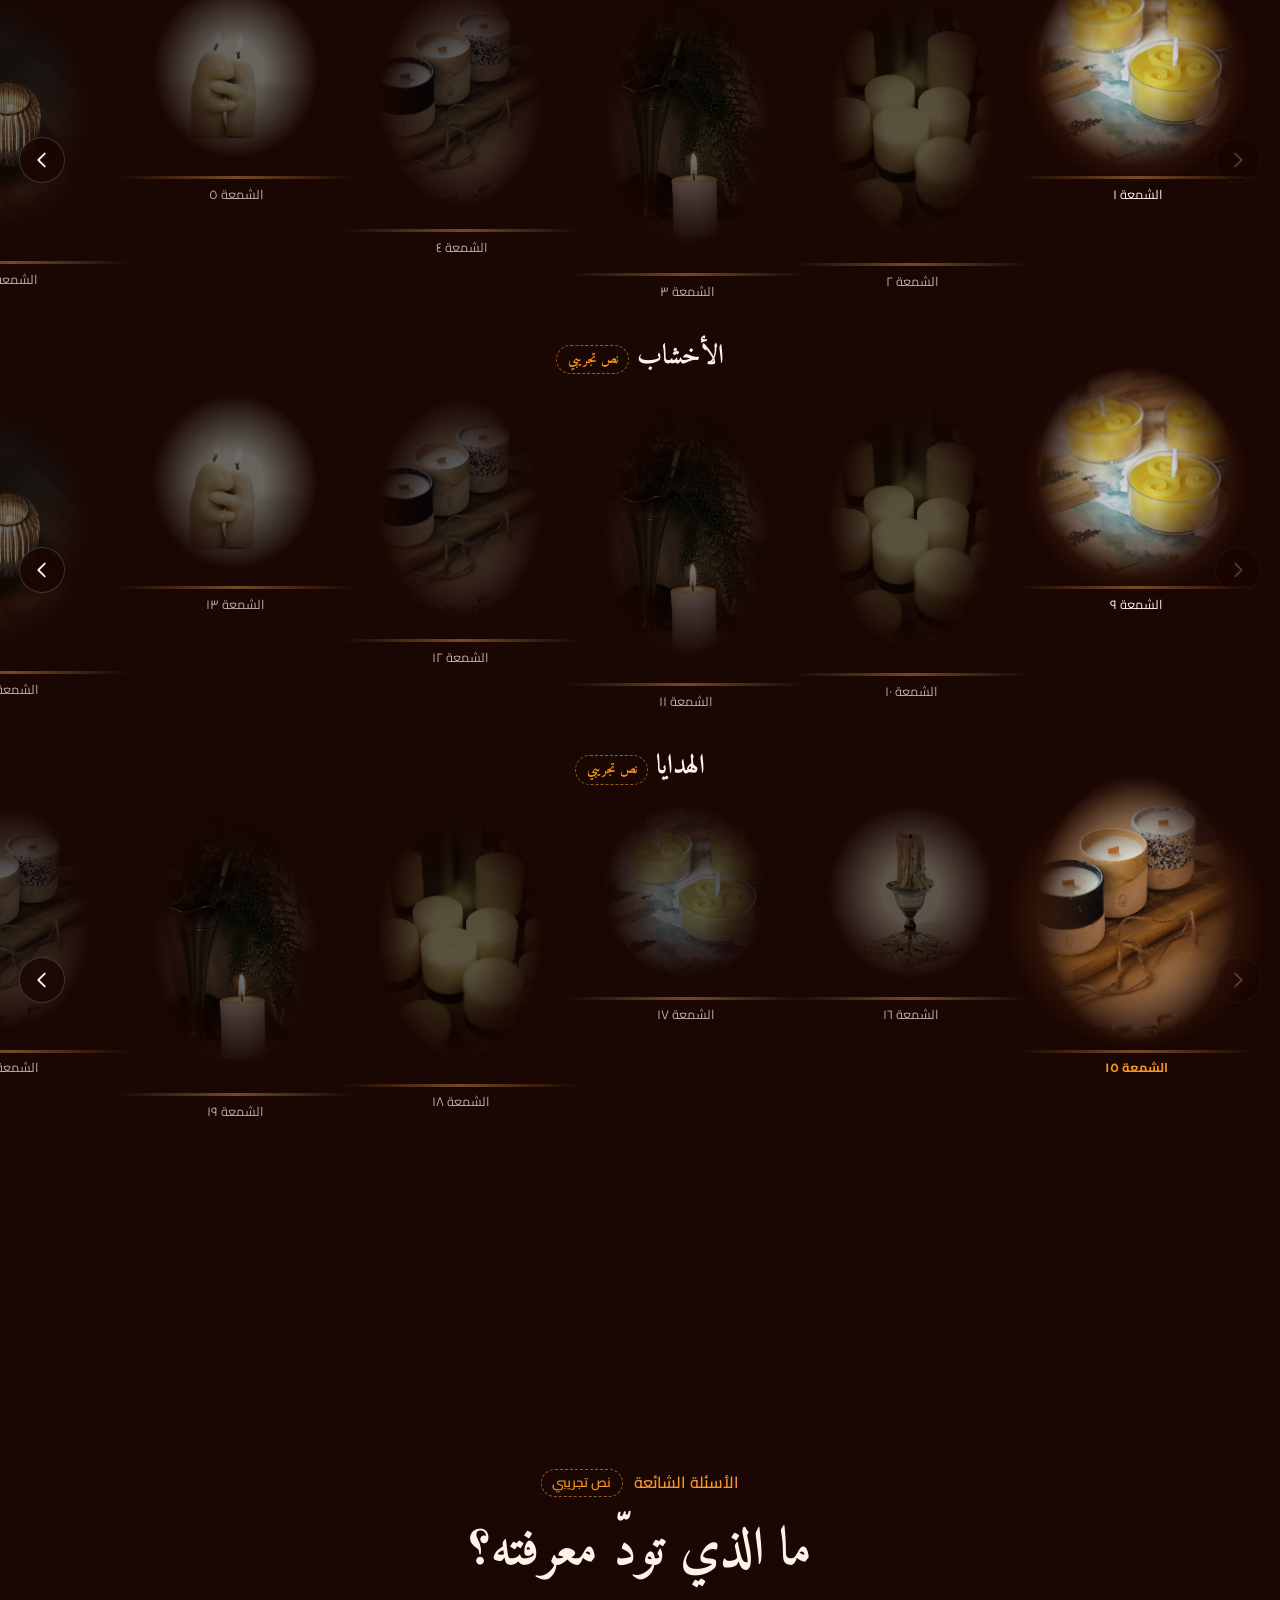
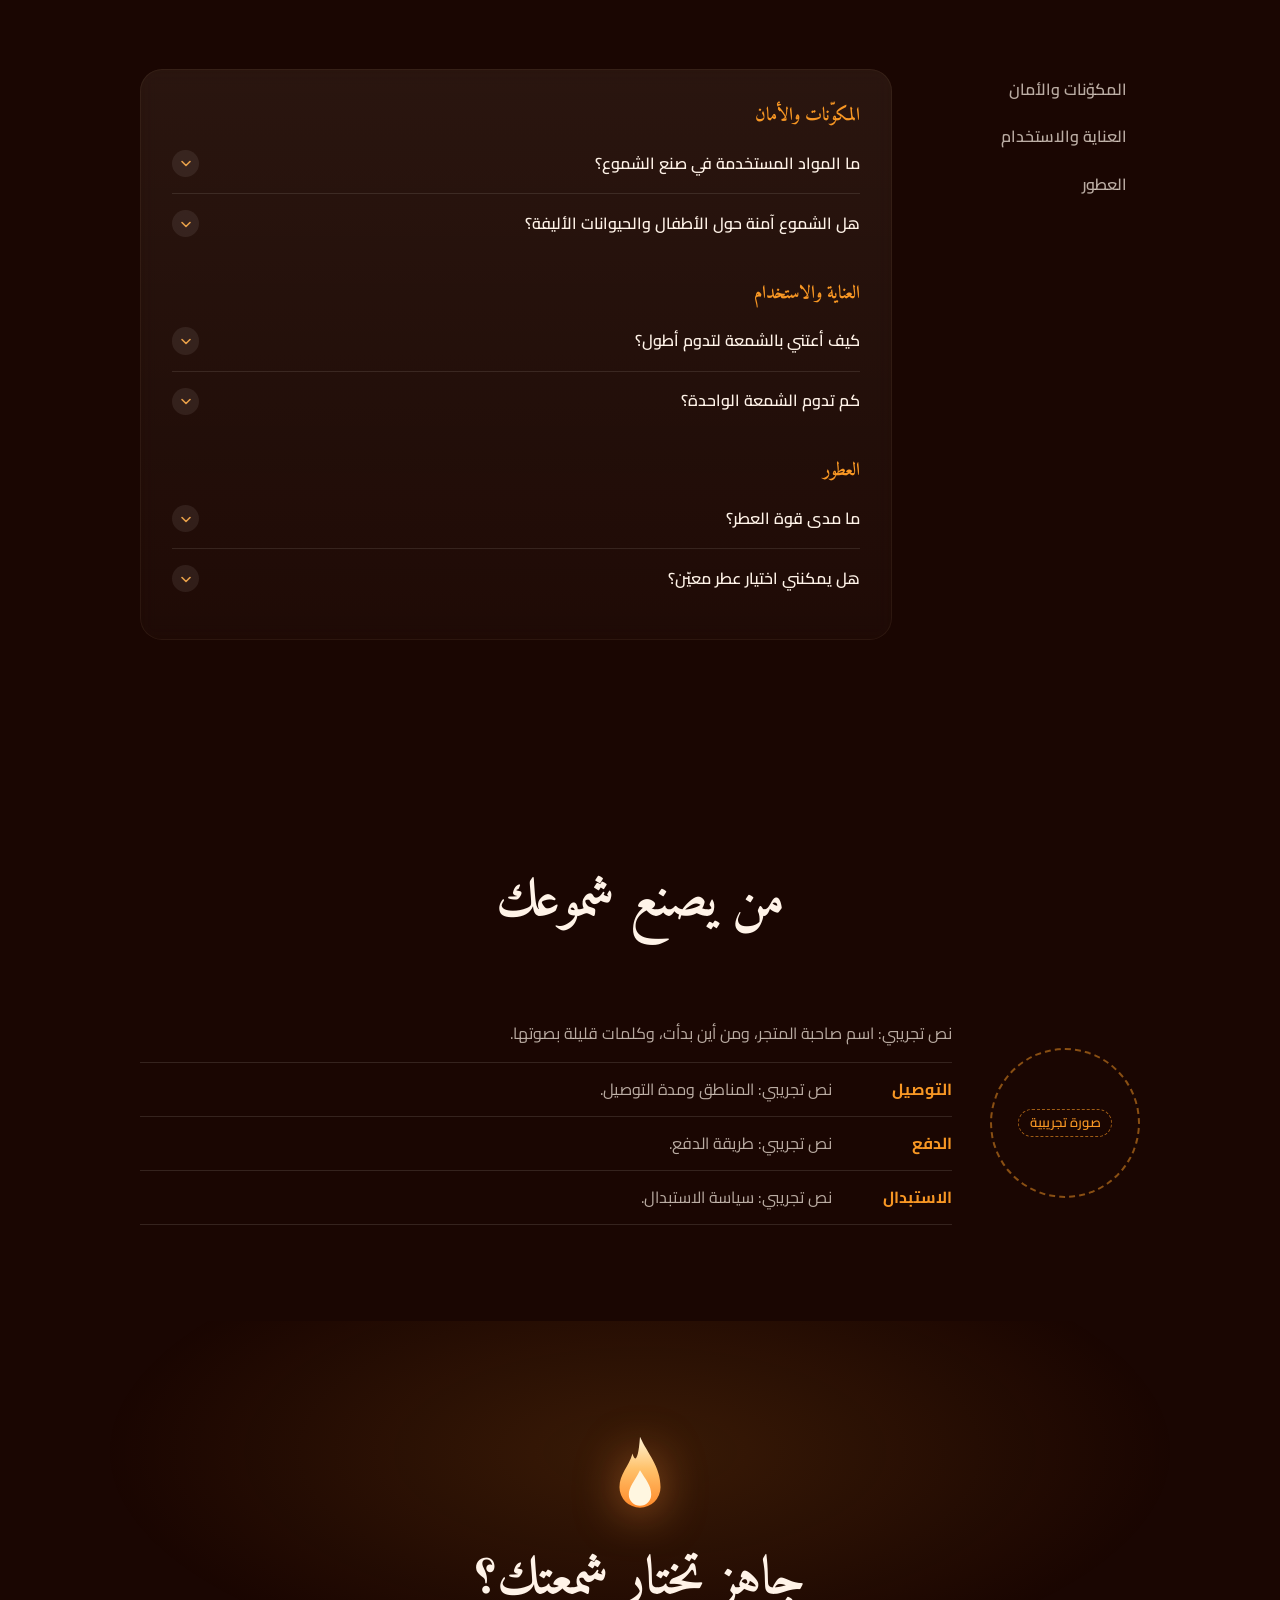
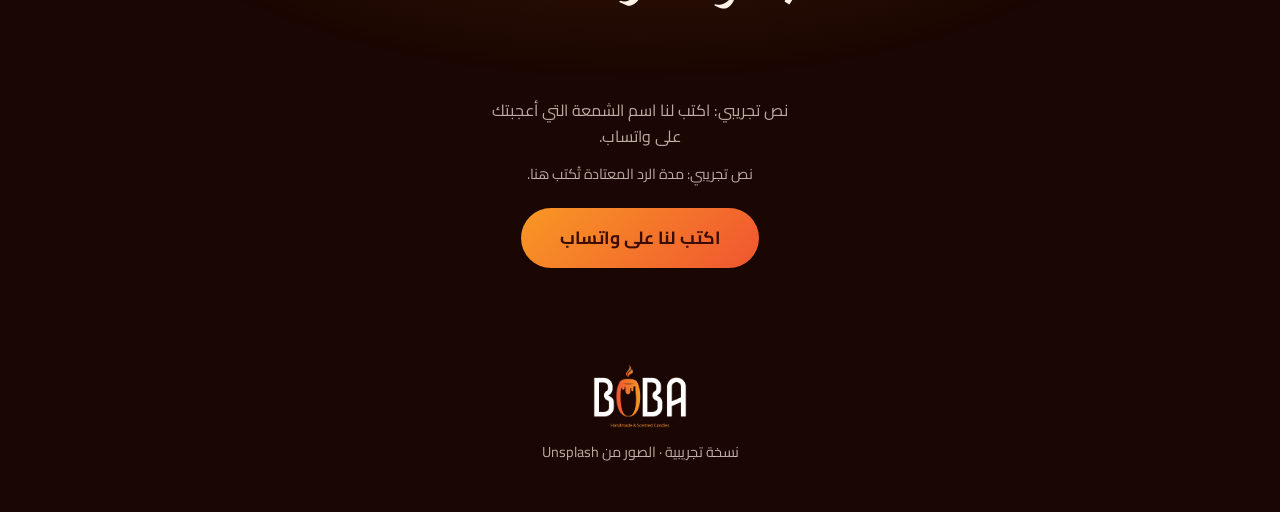
==== commit 58b8cc11: "Lighter page: model files 8.1 MB -> 2.7 MB, and loaded only near their shelf tools/shrink_glb.py: co" ====
--- a/index.html
+++ b/index.html
@@ -261,7 +261,7 @@
   <div class="detail-foot"><a class="btn" id="orderSend" href="#" target="_blank" rel="noopener" aria-disabled="true">أرسل الطلب عبر واتساب</a></div>
 </aside>
 <script src="page.js?v=20" defer></script>
-<script type="module" src="candle.js?v=55"></script>
+<script type="module" src="candle.js?v=56"></script>
 </body>
 </html>
 
